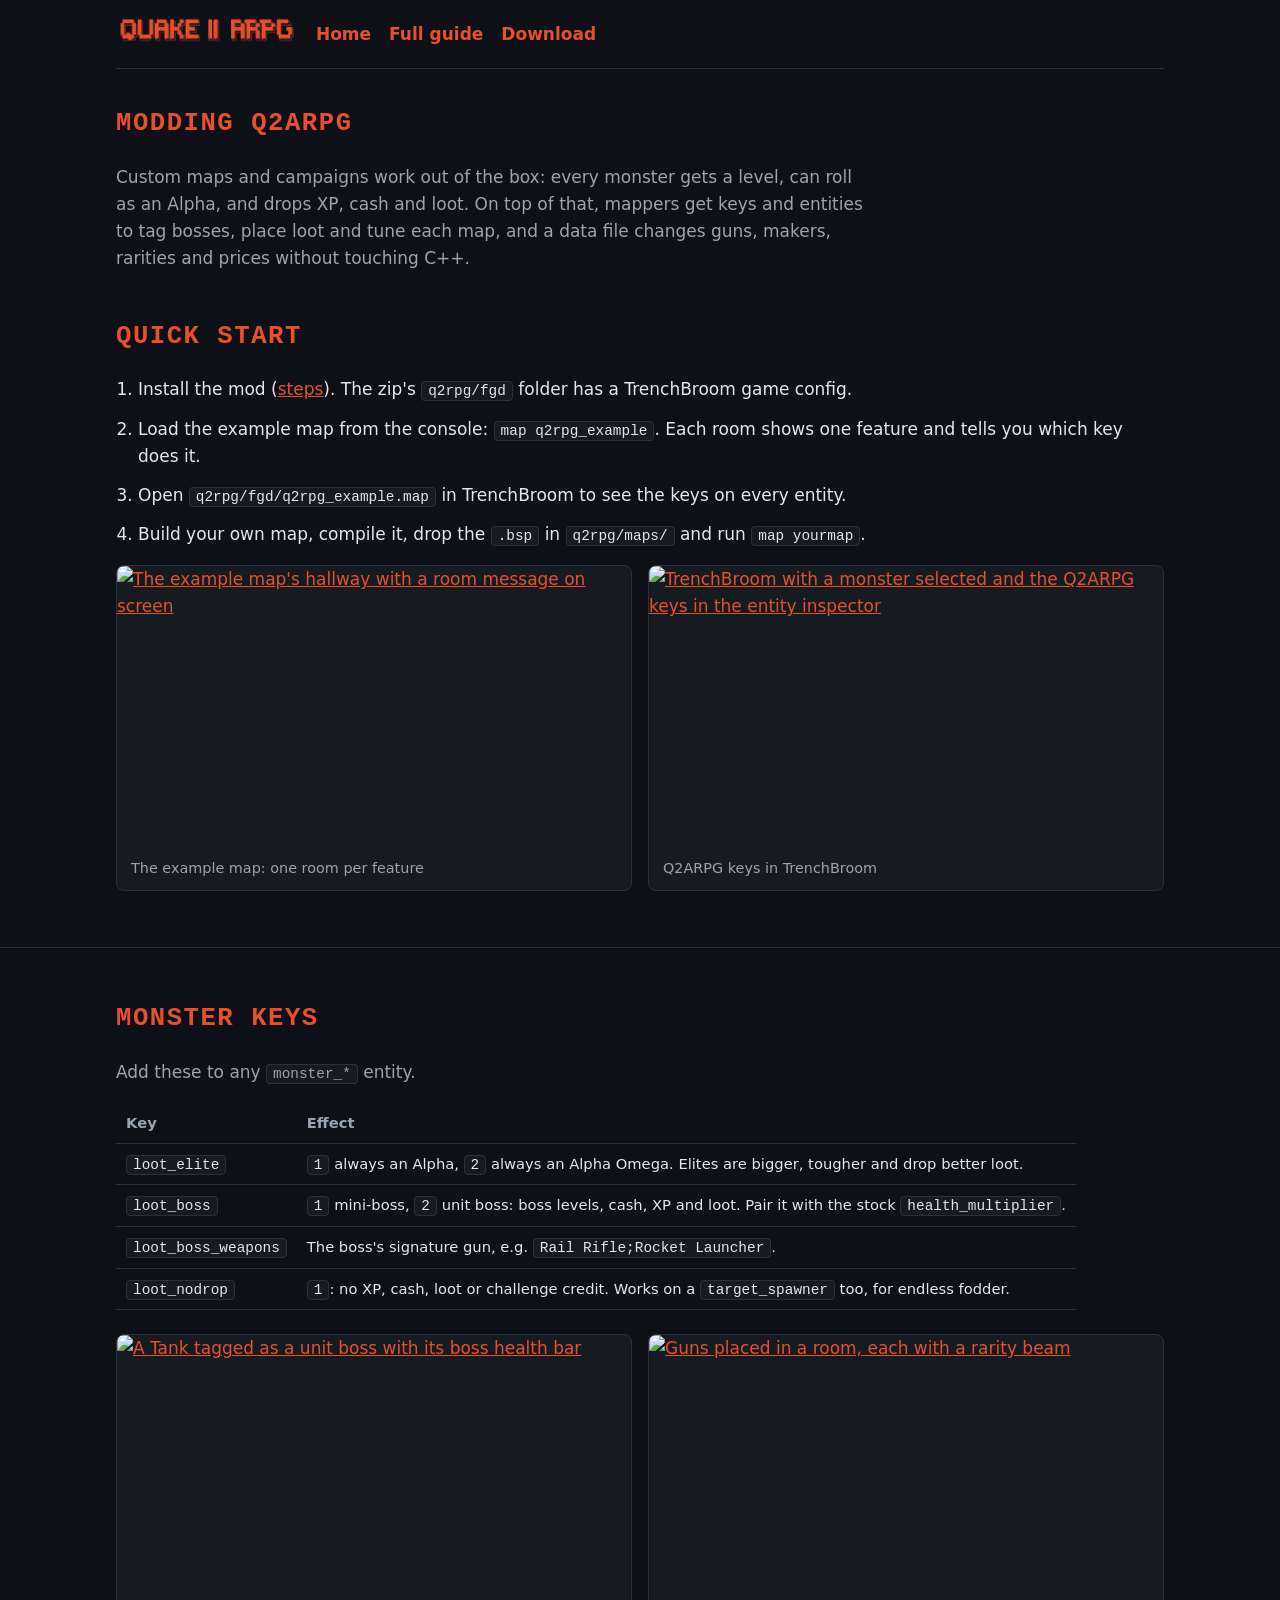
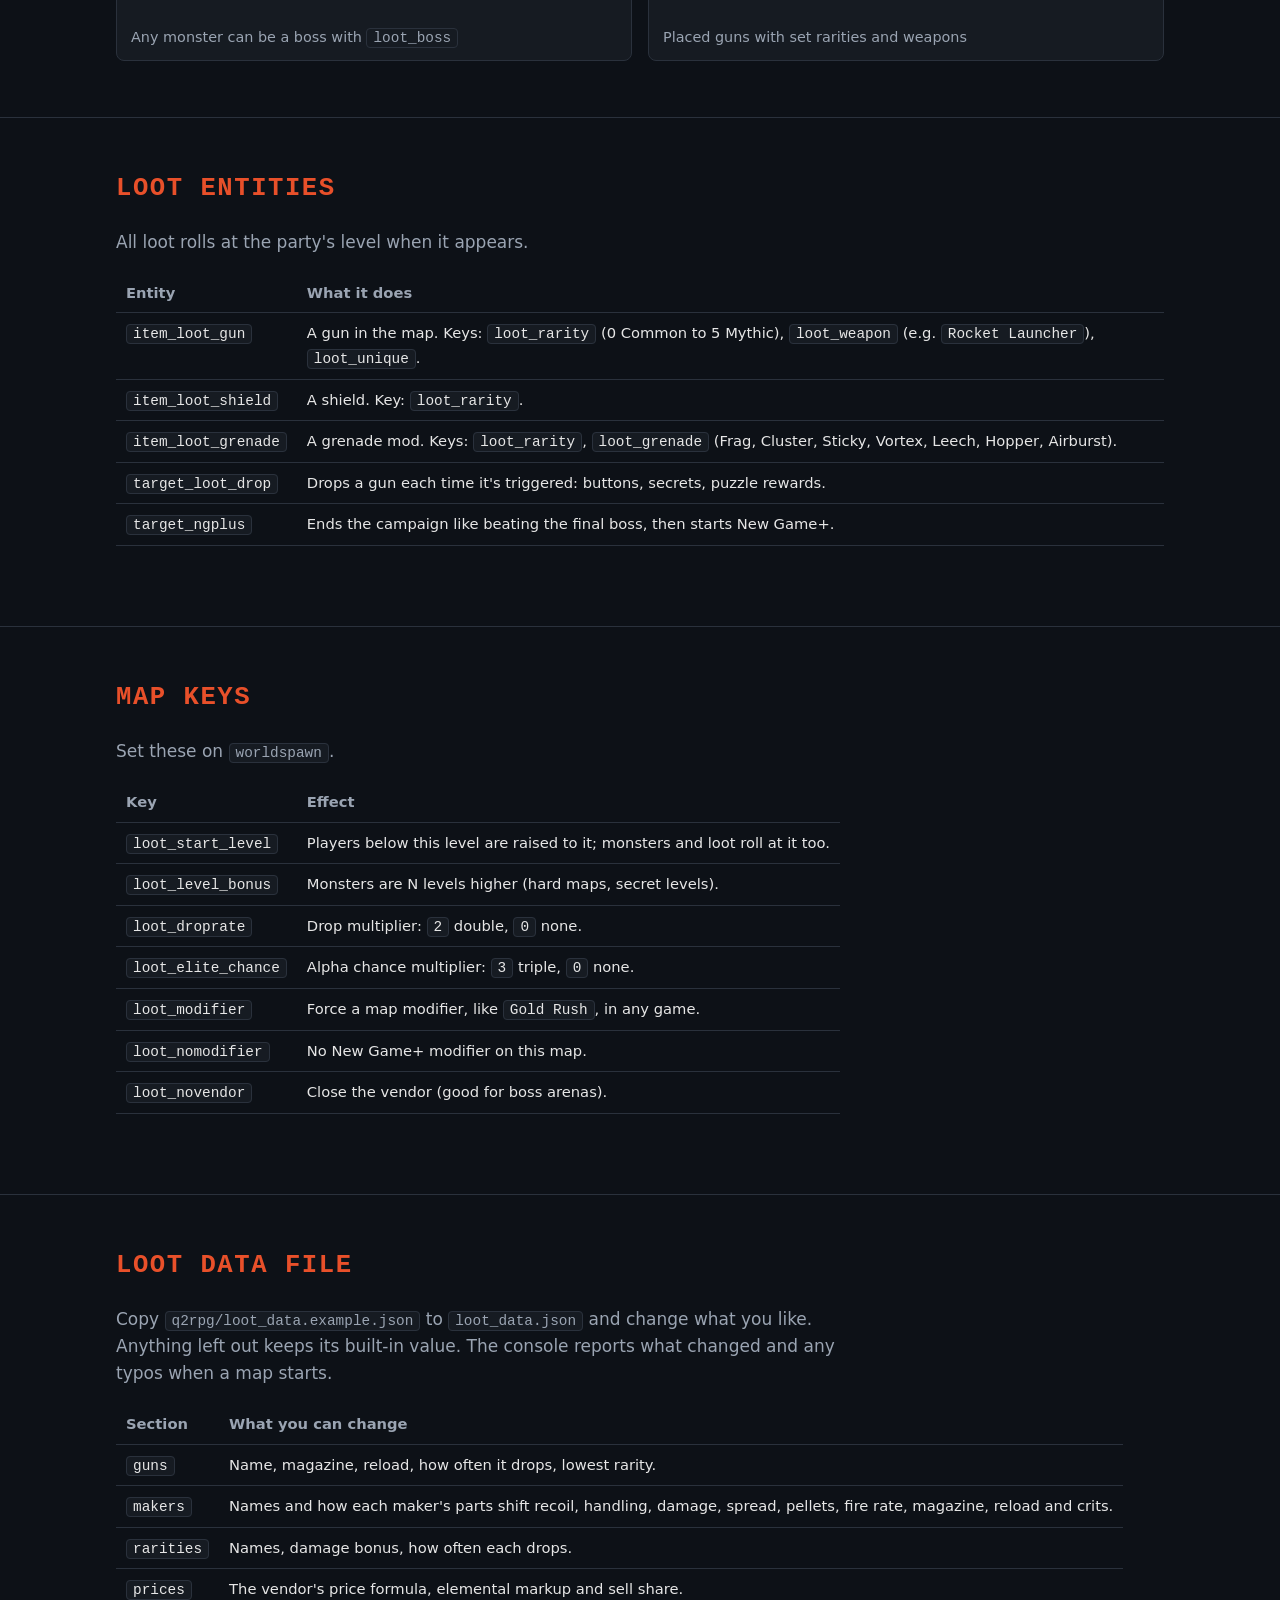
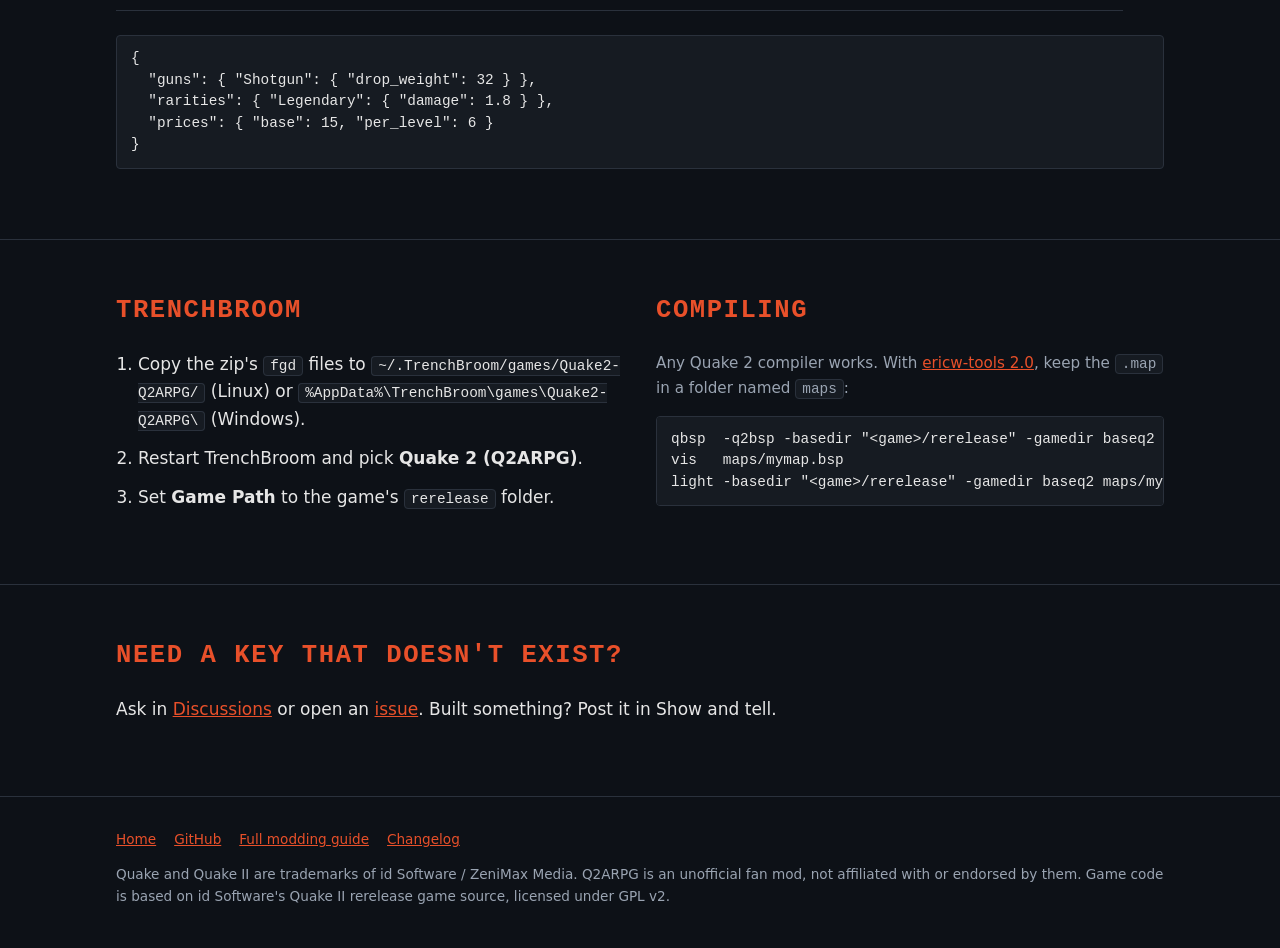
==== modding.html @ 1df034f1 "Add modding page; move styles to assets/style.css" ====
<!doctype html>
<html lang="en">
<head>
<meta charset="utf-8">
<meta name="viewport" content="width=device-width, initial-scale=1">
<title>Modding Q2ARPG</title>
<meta name="description" content="Build maps and campaigns for Q2ARPG: mapper keys, loot entities, a data file for guns and prices, a TrenchBroom config and an example map.">
<meta property="og:title" content="Modding Q2ARPG">
<meta property="og:description" content="Mapper keys, loot entities, a loot data file, a TrenchBroom config and an example map.">
<meta property="og:image" content="https://rizilla-og.github.io/q2arpg/assets/mod-example-hall.jpg">
<meta property="og:type" content="website">
<link rel="stylesheet" href="assets/style.css">
</head>
<body>

<div class="wrap">
  <nav class="topnav">
    <a href="index.html"><img src="assets/logo.png" alt="Q2ARPG home" width="1605" height="247"></a>
    <a href="index.html">Home</a>
    <a href="https://github.com/Rizilla-OG/q2arpg/blob/main/MODDING.md">Full guide</a>
    <a href="https://github.com/Rizilla-OG/q2arpg/releases/latest">Download</a>
  </nav>
</div>

<header class="wrap" style="padding:40px 16px 8px">
  <h2>Modding Q2ARPG</h2>
  <p class="lead">Custom maps and campaigns work out of the box: every monster gets a level, can roll as an Alpha, and drops XP, cash and loot. On top of that, mappers get keys and entities to tag bosses, place loot and tune each map, and a data file changes guns, makers, rarities and prices without touching C++.</p>
</header>

<section style="border-top:0;padding-top:24px">
  <div class="wrap">
    <h2>Quick start</h2>
    <ol class="steps">
      <li>Install the mod (<a href="index.html#install">steps</a>). The zip's <code>q2rpg/fgd</code> folder has a TrenchBroom game config.</li>
      <li>Load the example map from the console: <code>map q2rpg_example</code>. Each room shows one feature and tells you which key does it.</li>
      <li>Open <code>q2rpg/fgd/q2rpg_example.map</code> in TrenchBroom to see the keys on every entity.</li>
      <li>Build your own map, compile it, drop the <code>.bsp</code> in <code>q2rpg/maps/</code> and run <code>map yourmap</code>.</li>
    </ol>
    <div class="gallery">
      <figure><a href="assets/mod-example-hall.jpg"><img src="assets/mod-example-hall.jpg" alt="The example map's hallway with a room message on screen" loading="lazy" width="1280" height="700"></a><figcaption>The example map: one room per feature</figcaption></figure>
      <figure><a href="assets/mod-trenchbroom.jpg"><img src="assets/mod-trenchbroom.jpg" alt="TrenchBroom with a monster selected and the Q2ARPG keys in the entity inspector" loading="lazy" width="1280" height="700"></a><figcaption>Q2ARPG keys in TrenchBroom</figcaption></figure>
    </div>
  </div>
</section>

<section>
  <div class="wrap">
    <h2>Monster keys</h2>
    <p class="lead">Add these to any <code>monster_*</code> entity.</p>
    <table>
      <tr><th>Key</th><th>Effect</th></tr>
      <tr><td><code>loot_elite</code></td><td><code>1</code> always an Alpha, <code>2</code> always an Alpha Omega. Elites are bigger, tougher and drop better loot.</td></tr>
      <tr><td><code>loot_boss</code></td><td><code>1</code> mini-boss, <code>2</code> unit boss: boss levels, cash, XP and loot. Pair it with the stock <code>health_multiplier</code>.</td></tr>
      <tr><td><code>loot_boss_weapons</code></td><td>The boss's signature gun, e.g. <code>Rail Rifle;Rocket Launcher</code>.</td></tr>
      <tr><td><code>loot_nodrop</code></td><td><code>1</code>: no XP, cash, loot or challenge credit. Works on a <code>target_spawner</code> too, for endless fodder.</td></tr>
    </table>
    <div class="gallery">
      <figure><a href="assets/mod-boss.jpg"><img src="assets/mod-boss.jpg" alt="A Tank tagged as a unit boss with its boss health bar" loading="lazy" width="1280" height="700"></a><figcaption>Any monster can be a boss with <code>loot_boss</code></figcaption></figure>
      <figure><a href="assets/mod-placed-loot.jpg"><img src="assets/mod-placed-loot.jpg" alt="Guns placed in a room, each with a rarity beam" loading="lazy" width="1280" height="700"></a><figcaption>Placed guns with set rarities and weapons</figcaption></figure>
    </div>
  </div>
</section>

<section>
  <div class="wrap">
    <h2>Loot entities</h2>
    <p class="lead">All loot rolls at the party's level when it appears.</p>
    <table>
      <tr><th>Entity</th><th>What it does</th></tr>
      <tr><td><code>item_loot_gun</code></td><td>A gun in the map. Keys: <code>loot_rarity</code> (0 Common to 5 Mythic), <code>loot_weapon</code> (e.g. <code>Rocket Launcher</code>), <code>loot_unique</code>.</td></tr>
      <tr><td><code>item_loot_shield</code></td><td>A shield. Key: <code>loot_rarity</code>.</td></tr>
      <tr><td><code>item_loot_grenade</code></td><td>A grenade mod. Keys: <code>loot_rarity</code>, <code>loot_grenade</code> (Frag, Cluster, Sticky, Vortex, Leech, Hopper, Airburst).</td></tr>
      <tr><td><code>target_loot_drop</code></td><td>Drops a gun each time it's triggered: buttons, secrets, puzzle rewards.</td></tr>
      <tr><td><code>target_ngplus</code></td><td>Ends the campaign like beating the final boss, then starts New Game+.</td></tr>
    </table>
  </div>
</section>

<section>
  <div class="wrap">
    <h2>Map keys</h2>
    <p class="lead">Set these on <code>worldspawn</code>.</p>
    <table>
      <tr><th>Key</th><th>Effect</th></tr>
      <tr><td><code>loot_start_level</code></td><td>Players below this level are raised to it; monsters and loot roll at it too.</td></tr>
      <tr><td><code>loot_level_bonus</code></td><td>Monsters are N levels higher (hard maps, secret levels).</td></tr>
      <tr><td><code>loot_droprate</code></td><td>Drop multiplier: <code>2</code> double, <code>0</code> none.</td></tr>
      <tr><td><code>loot_elite_chance</code></td><td>Alpha chance multiplier: <code>3</code> triple, <code>0</code> none.</td></tr>
      <tr><td><code>loot_modifier</code></td><td>Force a map modifier, like <code>Gold Rush</code>, in any game.</td></tr>
      <tr><td><code>loot_nomodifier</code></td><td>No New Game+ modifier on this map.</td></tr>
      <tr><td><code>loot_novendor</code></td><td>Close the vendor (good for boss arenas).</td></tr>
    </table>
  </div>
</section>

<section>
  <div class="wrap">
    <h2>Loot data file</h2>
    <p class="lead">Copy <code>q2rpg/loot_data.example.json</code> to <code>loot_data.json</code> and change what you like. Anything left out keeps its built-in value. The console reports what changed and any typos when a map starts.</p>
    <table>
      <tr><th>Section</th><th>What you can change</th></tr>
      <tr><td><code>guns</code></td><td>Name, magazine, reload, how often it drops, lowest rarity.</td></tr>
      <tr><td><code>makers</code></td><td>Names and how each maker's parts shift recoil, handling, damage, spread, pellets, fire rate, magazine, reload and crits.</td></tr>
      <tr><td><code>rarities</code></td><td>Names, damage bonus, how often each drops.</td></tr>
      <tr><td><code>prices</code></td><td>The vendor's price formula, elemental markup and sell share.</td></tr>
    </table>
<pre><code>{
  "guns": { "Shotgun": { "drop_weight": 32 } },
  "rarities": { "Legendary": { "damage": 1.8 } },
  "prices": { "base": 15, "per_level": 6 }
}</code></pre>
  </div>
</section>

<section>
  <div class="wrap two-col">
    <div>
      <h2>TrenchBroom</h2>
      <ol class="steps">
        <li>Copy the zip's <code>fgd</code> files to <code>~/.TrenchBroom/games/Quake2-Q2ARPG/</code> (Linux) or <code>%AppData%\TrenchBroom\games\Quake2-Q2ARPG\</code> (Windows).</li>
        <li>Restart TrenchBroom and pick <strong>Quake 2 (Q2ARPG)</strong>.</li>
        <li>Set <strong>Game Path</strong> to the game's <code>rerelease</code> folder.</li>
      </ol>
    </div>
    <div>
      <h2>Compiling</h2>
      <p class="note">Any Quake 2 compiler works. With <a href="https://github.com/ericwa/ericw-tools/releases">ericw-tools 2.0</a>, keep the <code>.map</code> in a folder named <code>maps</code>:</p>
<pre><code>qbsp  -q2bsp -basedir "&lt;game&gt;/rerelease" -gamedir baseq2 maps/mymap.map
vis   maps/mymap.bsp
light -basedir "&lt;game&gt;/rerelease" -gamedir baseq2 maps/mymap.bsp</code></pre>
    </div>
  </div>
</section>

<section>
  <div class="wrap">
    <h2>Need a key that doesn't exist?</h2>
    <p>Ask in <a href="https://github.com/Rizilla-OG/q2arpg/discussions">Discussions</a> or open an <a href="https://github.com/Rizilla-OG/q2arpg/issues">issue</a>. Built something? Post it in Show and tell.</p>
  </div>
</section>

<footer>
  <div class="wrap">
    <nav>
      <a href="index.html">Home</a>
      <a href="https://github.com/Rizilla-OG/q2arpg">GitHub</a>
      <a href="https://github.com/Rizilla-OG/q2arpg/blob/main/MODDING.md">Full modding guide</a>
      <a href="https://github.com/Rizilla-OG/q2arpg/blob/main/CHANGELOG.md">Changelog</a>
    </nav>
    <p>Quake and Quake II are trademarks of id Software / ZeniMax Media. Q2ARPG is an unofficial fan mod, not affiliated with or endorsed by them. Game code is based on id Software's Quake II rerelease game source, licensed under GPL v2.</p>
  </div>
</footer>

</body>
</html>
---- assets/style.css ----
:root {
    --bg: #0d1117;
    --panel: #161b22;
    --line: #2a313c;
    --text: #e6e6e6;
    --muted: #9aa4b2;
    --accent: #e8502a;
    --accent-hover: #ff6a3d;
    --loot: #52d64f;
    --rare: #4a7dff;
    --epic: #a35cff;
    --legendary: #f2b705;
    --mythic: #ff3d6e;
  }
  * { box-sizing: border-box; }
  html { scroll-behavior: smooth; }
  body {
    margin: 0;
    background: var(--bg);
    color: var(--text);
    font: 17px/1.6 system-ui, -apple-system, "Segoe UI", Roboto, sans-serif;
  }
  a { color: var(--accent); }
  a:hover { color: var(--accent-hover); }
  .wrap { max-width: 1080px; margin: 0 auto; padding: 0 16px; }
  section { padding: 56px 0; border-top: 1px solid var(--line); }
  h2 {
    font: 700 1.6rem/1.2 ui-monospace, "Cascadia Mono", "Noto Sans Mono", monospace;
    text-transform: uppercase;
    letter-spacing: .06em;
    color: var(--accent);
    margin: 0 0 24px;
  }

  /* hero */
  .hero { text-align: center; padding: 48px 0 56px; }
  .hero img.logo { width: 100%; max-width: 820px; height: auto; }
  .tagline {
    font: 700 clamp(1.3rem, 4vw, 2rem)/1.2 ui-monospace, "Noto Sans Mono", monospace;
    margin: 16px 0 8px;
  }
  .sub { color: var(--muted); max-width: 640px; margin: 0 auto 28px; }
  .buttons { display: flex; gap: 12px; justify-content: center; flex-wrap: wrap; }
  .btn {
    display: inline-block;
    padding: 14px 26px;
    border-radius: 6px;
    font-weight: 700;
    text-decoration: none;
    border: 2px solid var(--accent);
  }
  .btn.primary { background: var(--accent); color: #fff; }
  .btn.primary:hover { background: var(--accent-hover); border-color: var(--accent-hover); color: #fff; }
  .btn.ghost { color: var(--accent); }
  .btn.ghost:hover { background: rgba(232, 80, 42, .12); }
  .badge {
    display: inline-block;
    margin-bottom: 18px;
    padding: 4px 12px;
    border: 1px solid var(--loot);
    border-radius: 999px;
    color: var(--loot);
    font: 600 .8rem/1.4 ui-monospace, monospace;
    letter-spacing: .05em;
  }

  /* video */
  .video { position: relative; aspect-ratio: 16 / 9; border-radius: 8px; overflow: hidden; border: 1px solid var(--line); background: #000; }
  .video iframe { position: absolute; inset: 0; width: 100%; height: 100%; border: 0; }

  /* features */
  .features { display: grid; grid-template-columns: repeat(auto-fit, minmax(240px, 1fr)); gap: 16px; }
  .feature { background: var(--panel); border: 1px solid var(--line); border-radius: 8px; padding: 20px; }
  .feature h3 { margin: 0 0 8px; font-size: 1.05rem; }
  .feature p { margin: 0; color: var(--muted); font-size: .95rem; }
  .rarities { display: flex; flex-wrap: wrap; gap: 6px; margin-top: 10px; }
  .rarities span { font: 600 .75rem/1 ui-monospace, monospace; padding: 5px 8px; border-radius: 4px; color: #0d1117; }

  /* gallery */
  .gallery { display: grid; grid-template-columns: repeat(auto-fit, minmax(300px, 1fr)); gap: 16px; }
  .gallery figure { margin: 0; background: var(--panel); border: 1px solid var(--line); border-radius: 8px; overflow: hidden; }
  .gallery a { display: block; }
  .gallery img { display: block; width: 100%; height: auto; aspect-ratio: 1280 / 700; object-fit: cover; }
  .gallery figcaption { padding: 10px 14px; color: var(--muted); font-size: .9rem; }

  /* install */
  ol.steps { padding-left: 22px; }
  ol.steps li { margin-bottom: 12px; }
  code, pre {
    font: .9rem/1.5 ui-monospace, "Cascadia Mono", "Noto Sans Mono", monospace;
    background: var(--panel);
    border: 1px solid var(--line);
    border-radius: 4px;
  }
  code { padding: 1px 6px; overflow-wrap: anywhere; }
  pre { padding: 12px 14px; overflow-x: auto; }
  pre code { border: 0; padding: 0; background: none; }
  .note { color: var(--muted); font-size: .95rem; }

  /* keys */
  .keys { display: grid; grid-template-columns: repeat(auto-fit, minmax(200px, 1fr)); gap: 8px 24px; padding: 0; list-style: none; }
  .keys li { display: flex; gap: 10px; align-items: baseline; }
  kbd {
    min-width: 2.2em;
    text-align: center;
    font: 700 .85rem/1 ui-monospace, monospace;
    padding: 5px 7px;
    border: 1px solid var(--line);
    border-bottom-width: 3px;
    border-radius: 4px;
    background: var(--panel);
  }

  .two-col { display: grid; grid-template-columns: repeat(auto-fit, minmax(300px, 1fr)); gap: 32px; }
  .dedication { font-style: italic; color: var(--muted); max-width: 760px; }

  footer { border-top: 1px solid var(--line); padding: 32px 0 48px; color: var(--muted); font-size: .85rem; }
  footer nav { display: flex; gap: 18px; flex-wrap: wrap; margin-bottom: 12px; }

  /* modding page */
  .topnav { display: flex; gap: 18px; flex-wrap: wrap; align-items: center; padding: 16px 0; border-bottom: 1px solid var(--line); }
  .topnav img { height: 28px; width: auto; }
  .topnav a { text-decoration: none; font-weight: 600; }
  .lead { color: var(--muted); max-width: 760px; }
  table { width: 100%; border-collapse: collapse; font-size: .92rem; margin: 12px 0 24px; display: block; overflow-x: auto; }
  th, td { text-align: left; vertical-align: top; padding: 8px 10px; border-bottom: 1px solid var(--line); }
  th { color: var(--muted); font-weight: 600; white-space: nowrap; }
  td:first-child code { white-space: nowrap; }
  h3 { margin: 28px 0 8px; font-size: 1.1rem; }
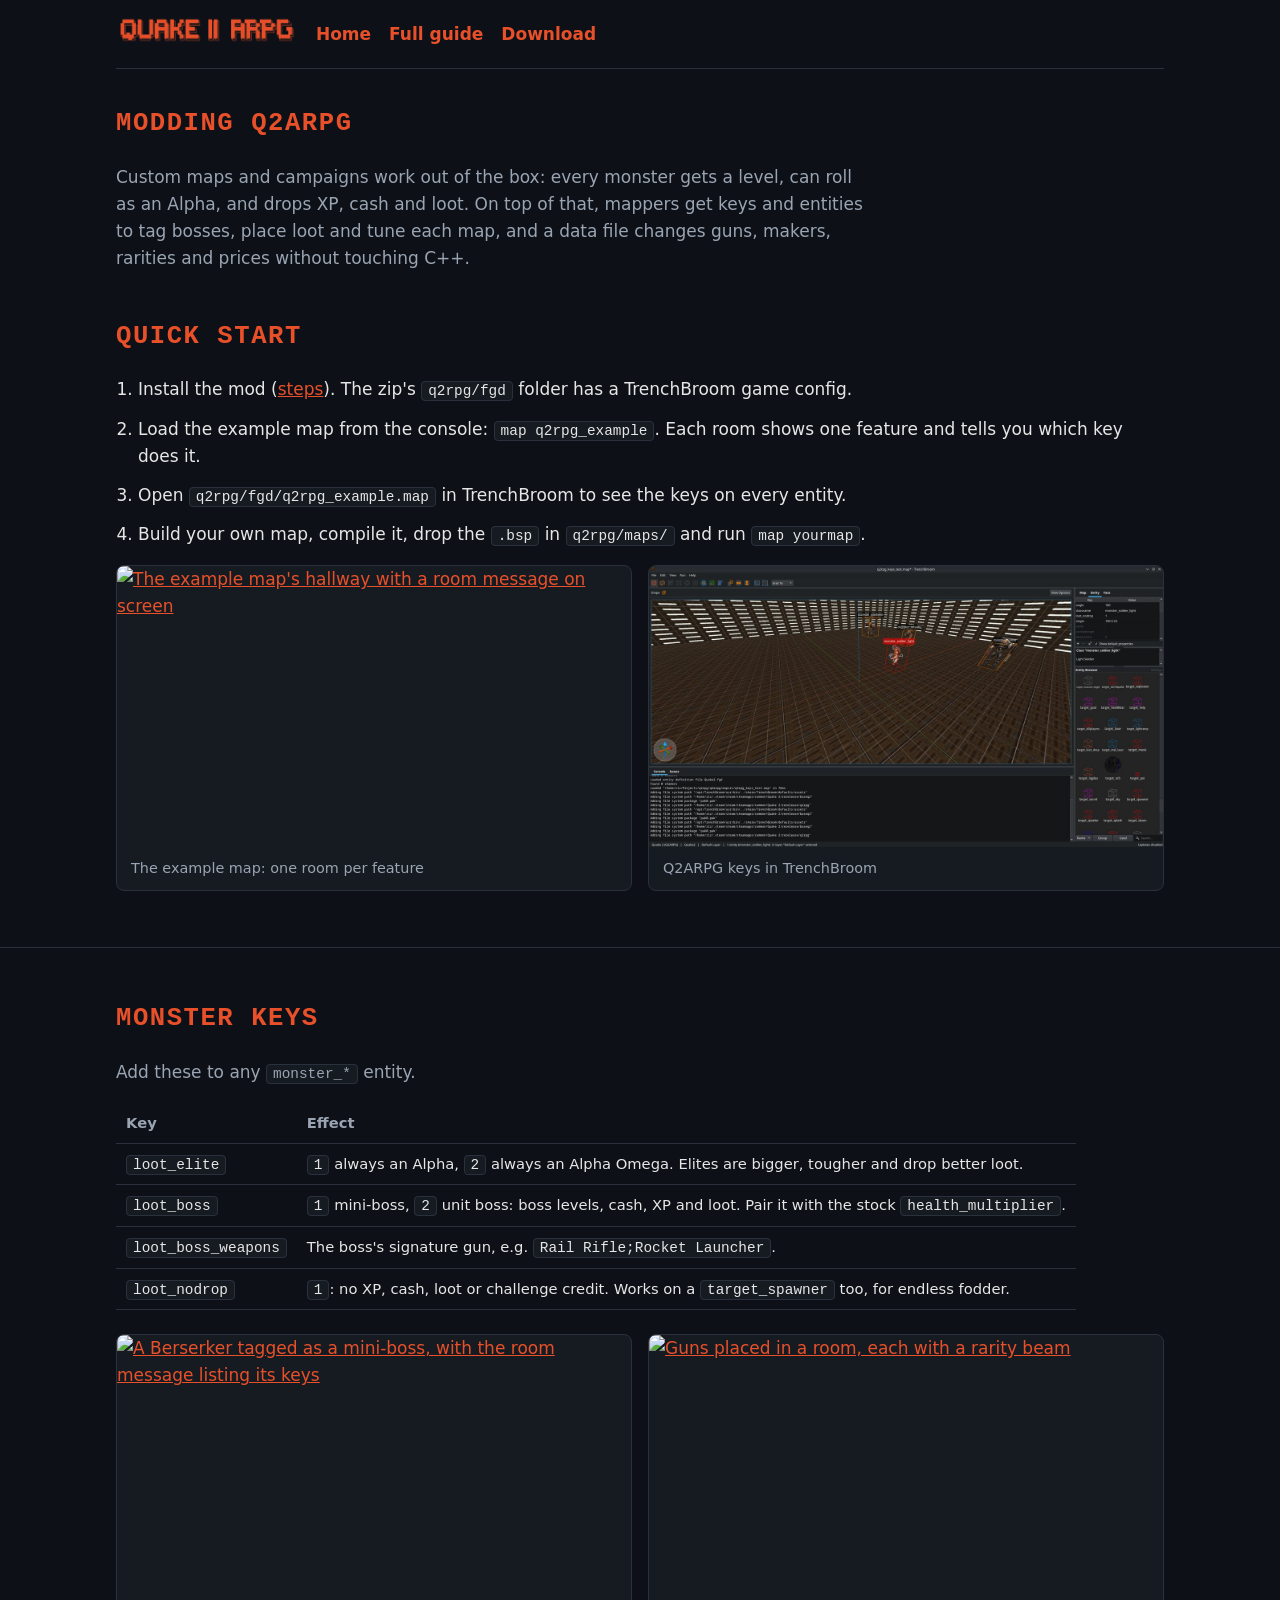
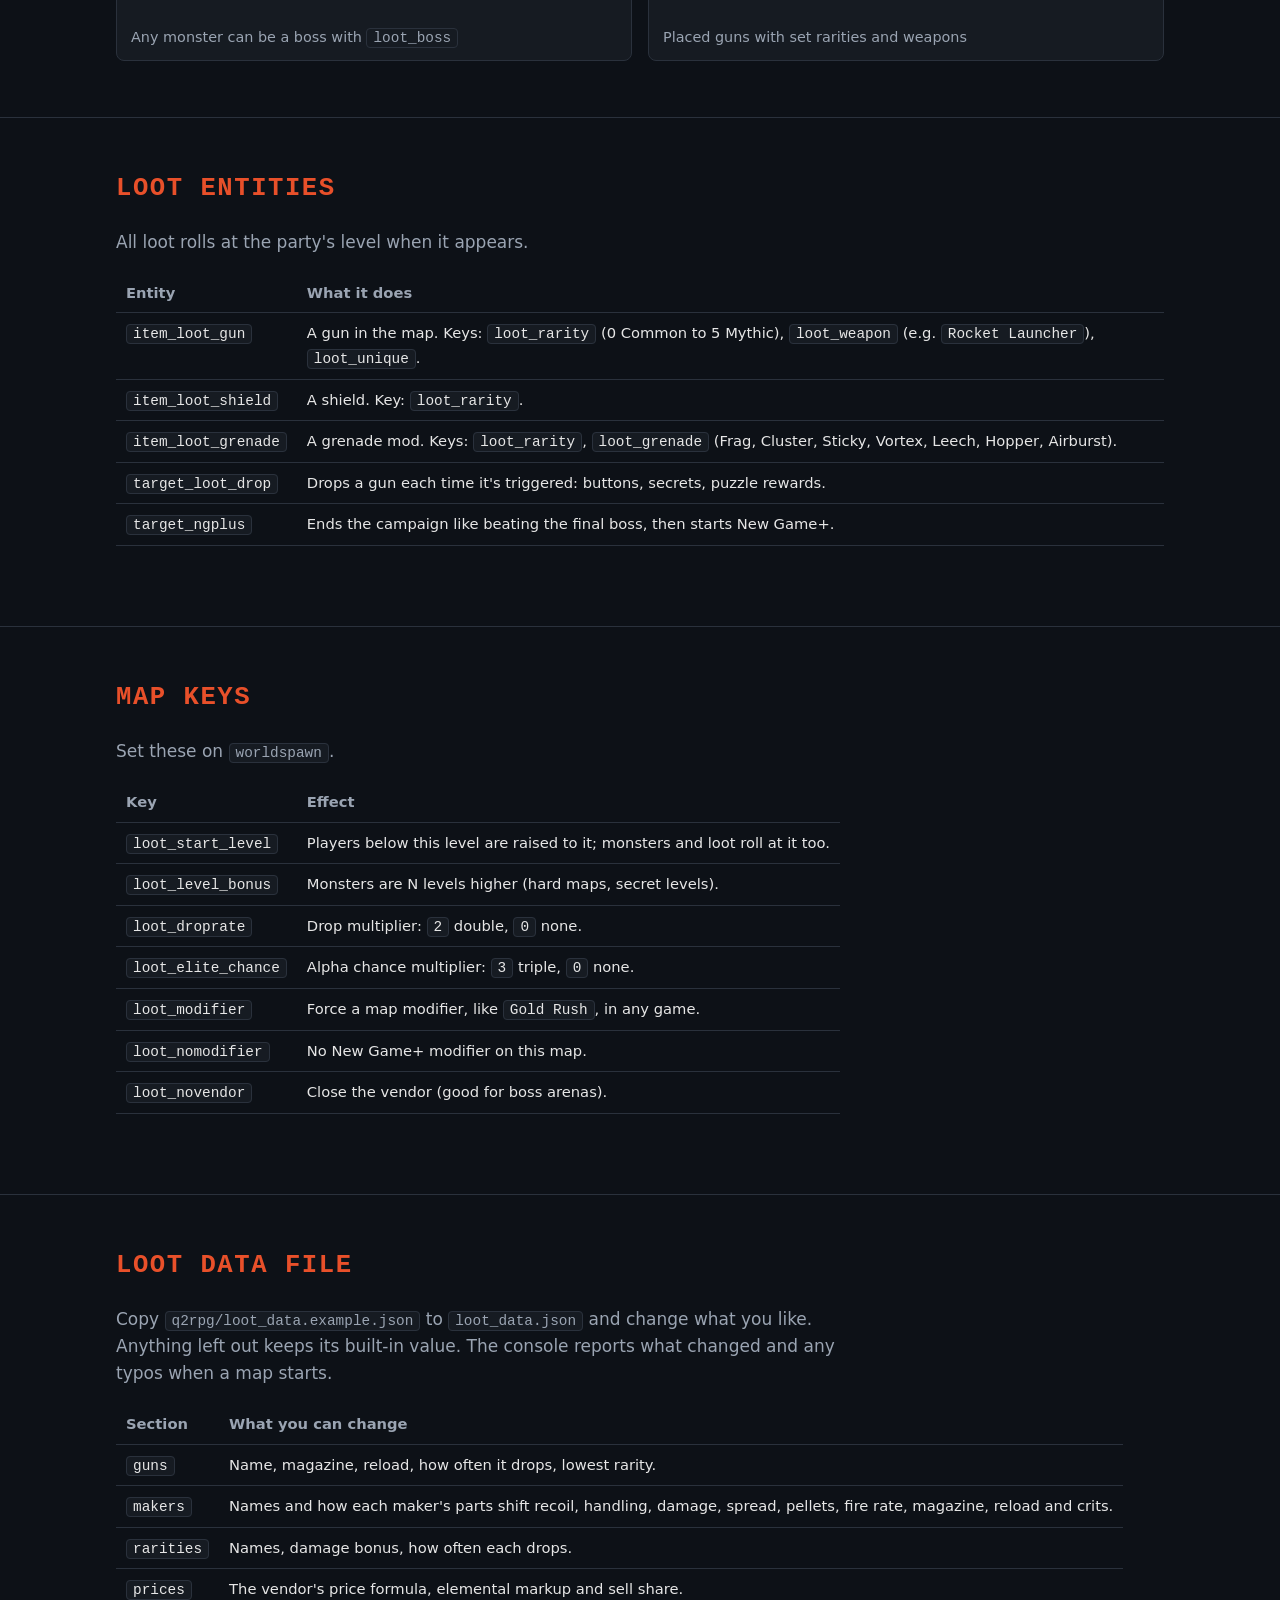
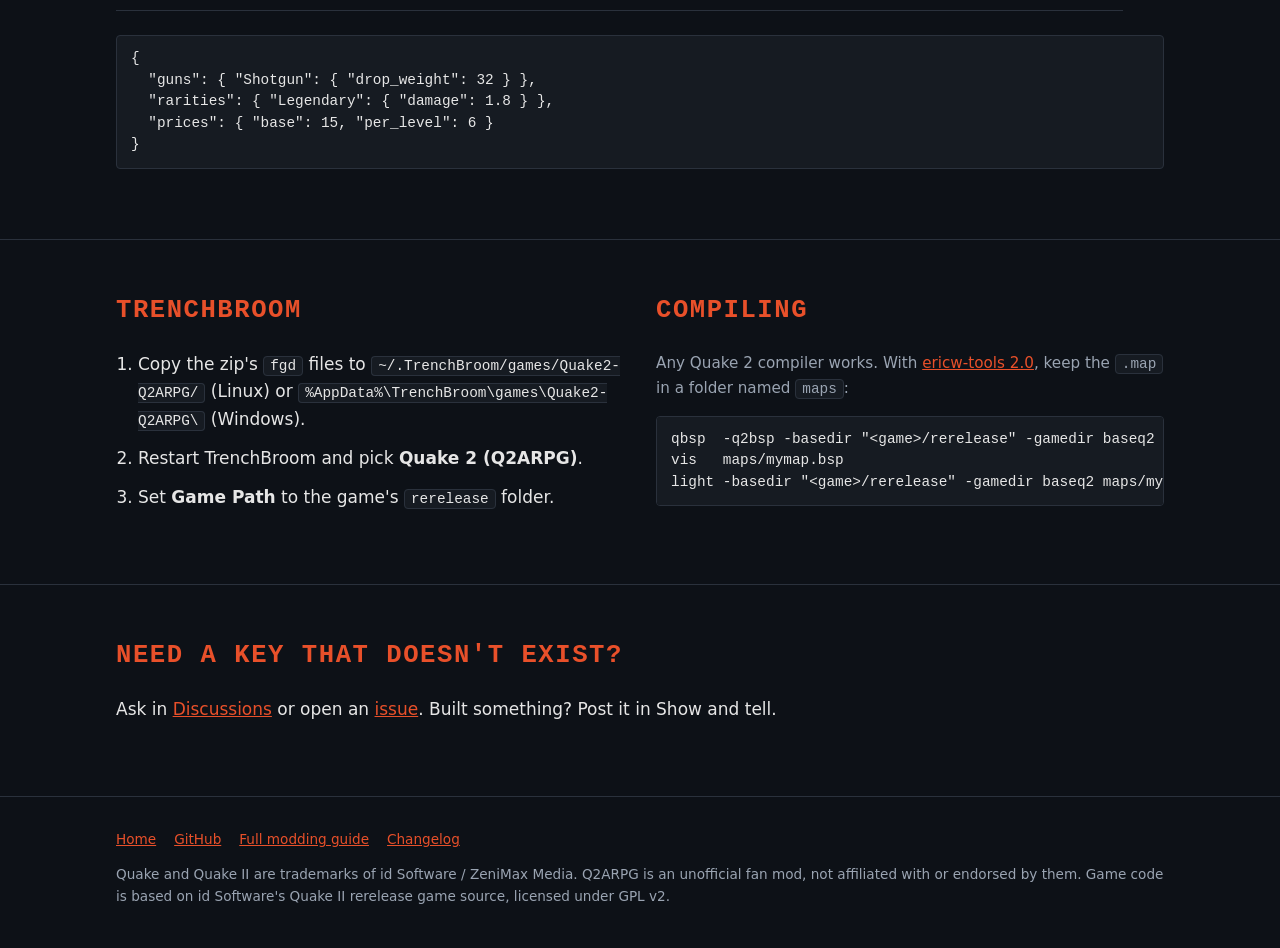
==== commit f74c32ab: "Add TrenchBroom screenshot; boss caption matches the mini-boss shot" ====
--- a/modding.html
+++ b/modding.html
@@ -38,7 +38,7 @@
     </ol>
     <div class="gallery">
       <figure><a href="assets/mod-example-hall.jpg"><img src="assets/mod-example-hall.jpg" alt="The example map's hallway with a room message on screen" loading="lazy" width="1280" height="700"></a><figcaption>The example map: one room per feature</figcaption></figure>
-      <figure><a href="assets/mod-trenchbroom.jpg"><img src="assets/mod-trenchbroom.jpg" alt="TrenchBroom with a monster selected and the Q2ARPG keys in the entity inspector" loading="lazy" width="1280" height="700"></a><figcaption>Q2ARPG keys in TrenchBroom</figcaption></figure>
+      <figure><a href="assets/mod-trenchbroom.jpg"><img src="assets/mod-trenchbroom.jpg" alt="TrenchBroom with a monster selected, showing loot_nodrop in the entity inspector and target_loot_drop and target_ngplus in the entity browser" loading="lazy" width="1280" height="700"></a><figcaption>Q2ARPG keys in TrenchBroom</figcaption></figure>
     </div>
   </div>
 </section>
@@ -55,7 +55,7 @@
       <tr><td><code>loot_nodrop</code></td><td><code>1</code>: no XP, cash, loot or challenge credit. Works on a <code>target_spawner</code> too, for endless fodder.</td></tr>
     </table>
     <div class="gallery">
-      <figure><a href="assets/mod-boss.jpg"><img src="assets/mod-boss.jpg" alt="A Tank tagged as a unit boss with its boss health bar" loading="lazy" width="1280" height="700"></a><figcaption>Any monster can be a boss with <code>loot_boss</code></figcaption></figure>
+      <figure><a href="assets/mod-boss.jpg"><img src="assets/mod-boss.jpg" alt="A Berserker tagged as a mini-boss, with the room message listing its keys" loading="lazy" width="1280" height="700"></a><figcaption>Any monster can be a boss with <code>loot_boss</code></figcaption></figure>
       <figure><a href="assets/mod-placed-loot.jpg"><img src="assets/mod-placed-loot.jpg" alt="Guns placed in a room, each with a rarity beam" loading="lazy" width="1280" height="700"></a><figcaption>Placed guns with set rarities and weapons</figcaption></figure>
     </div>
   </div>
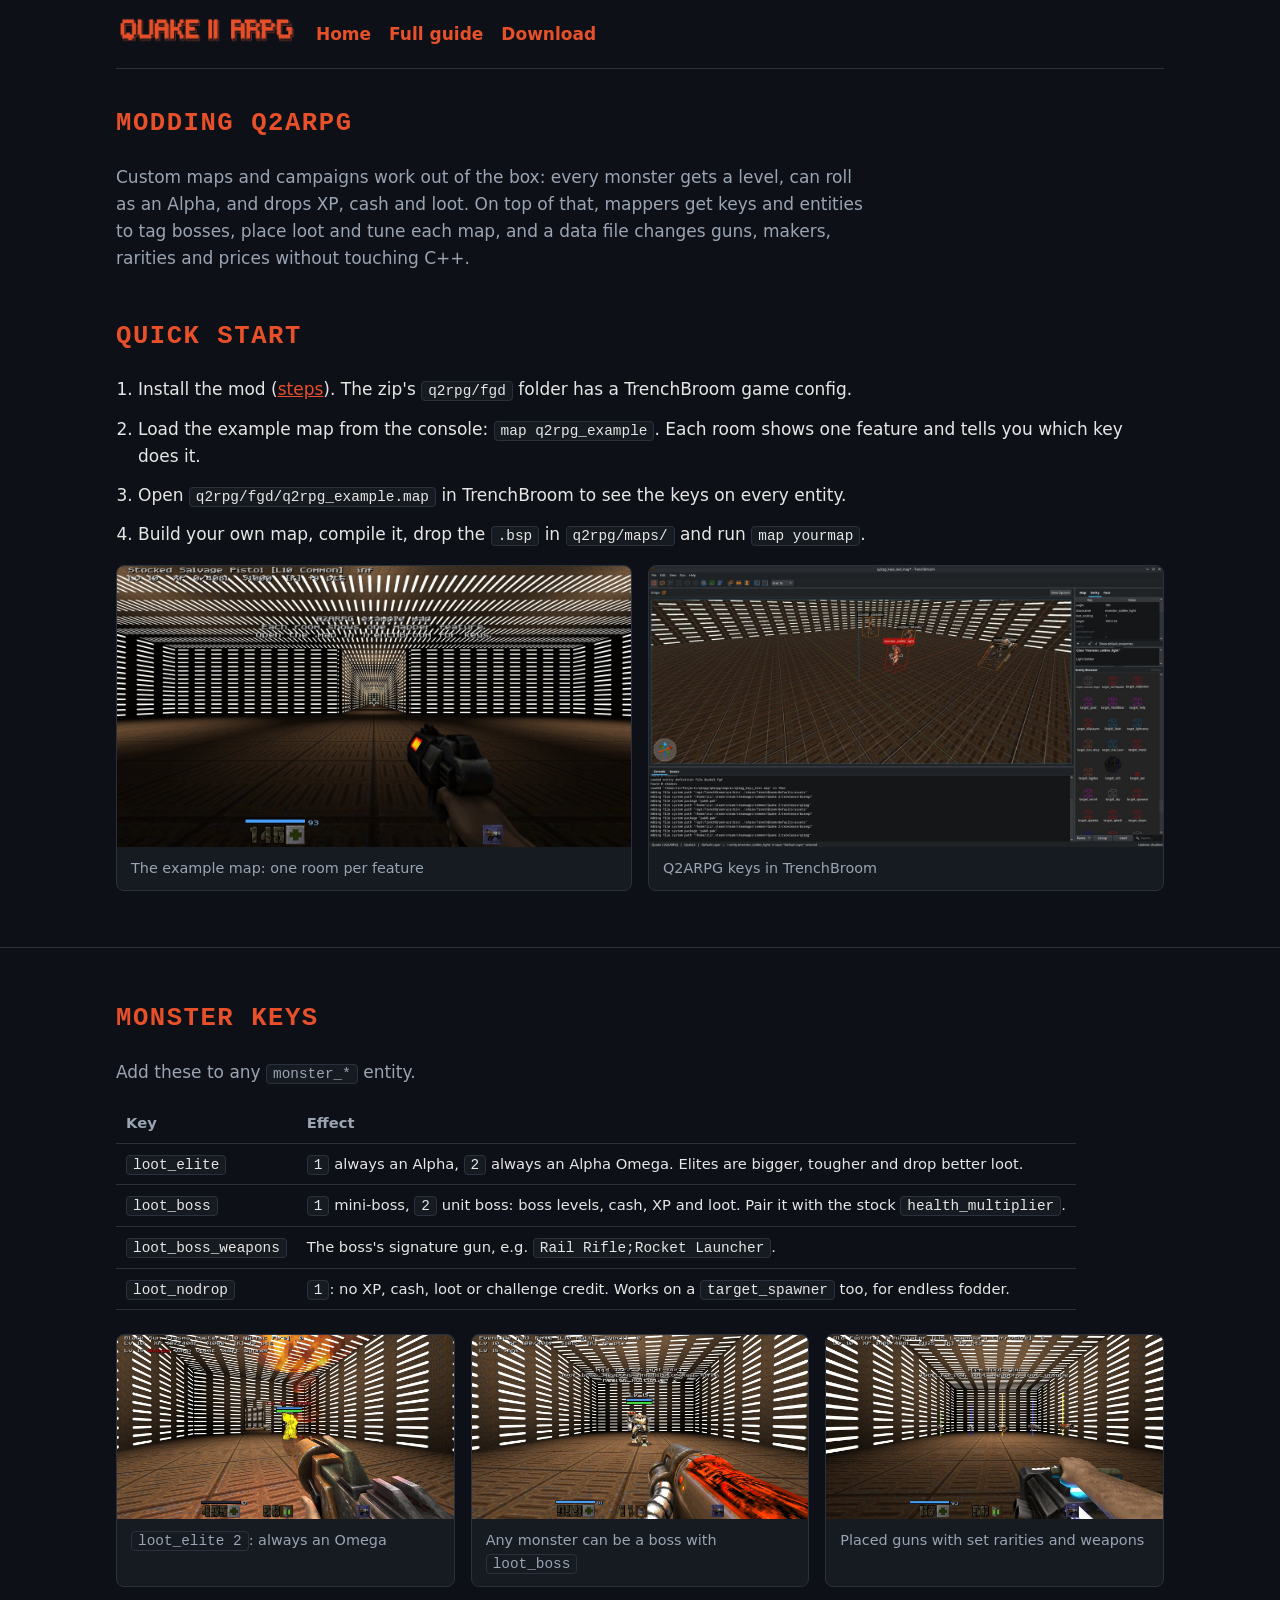
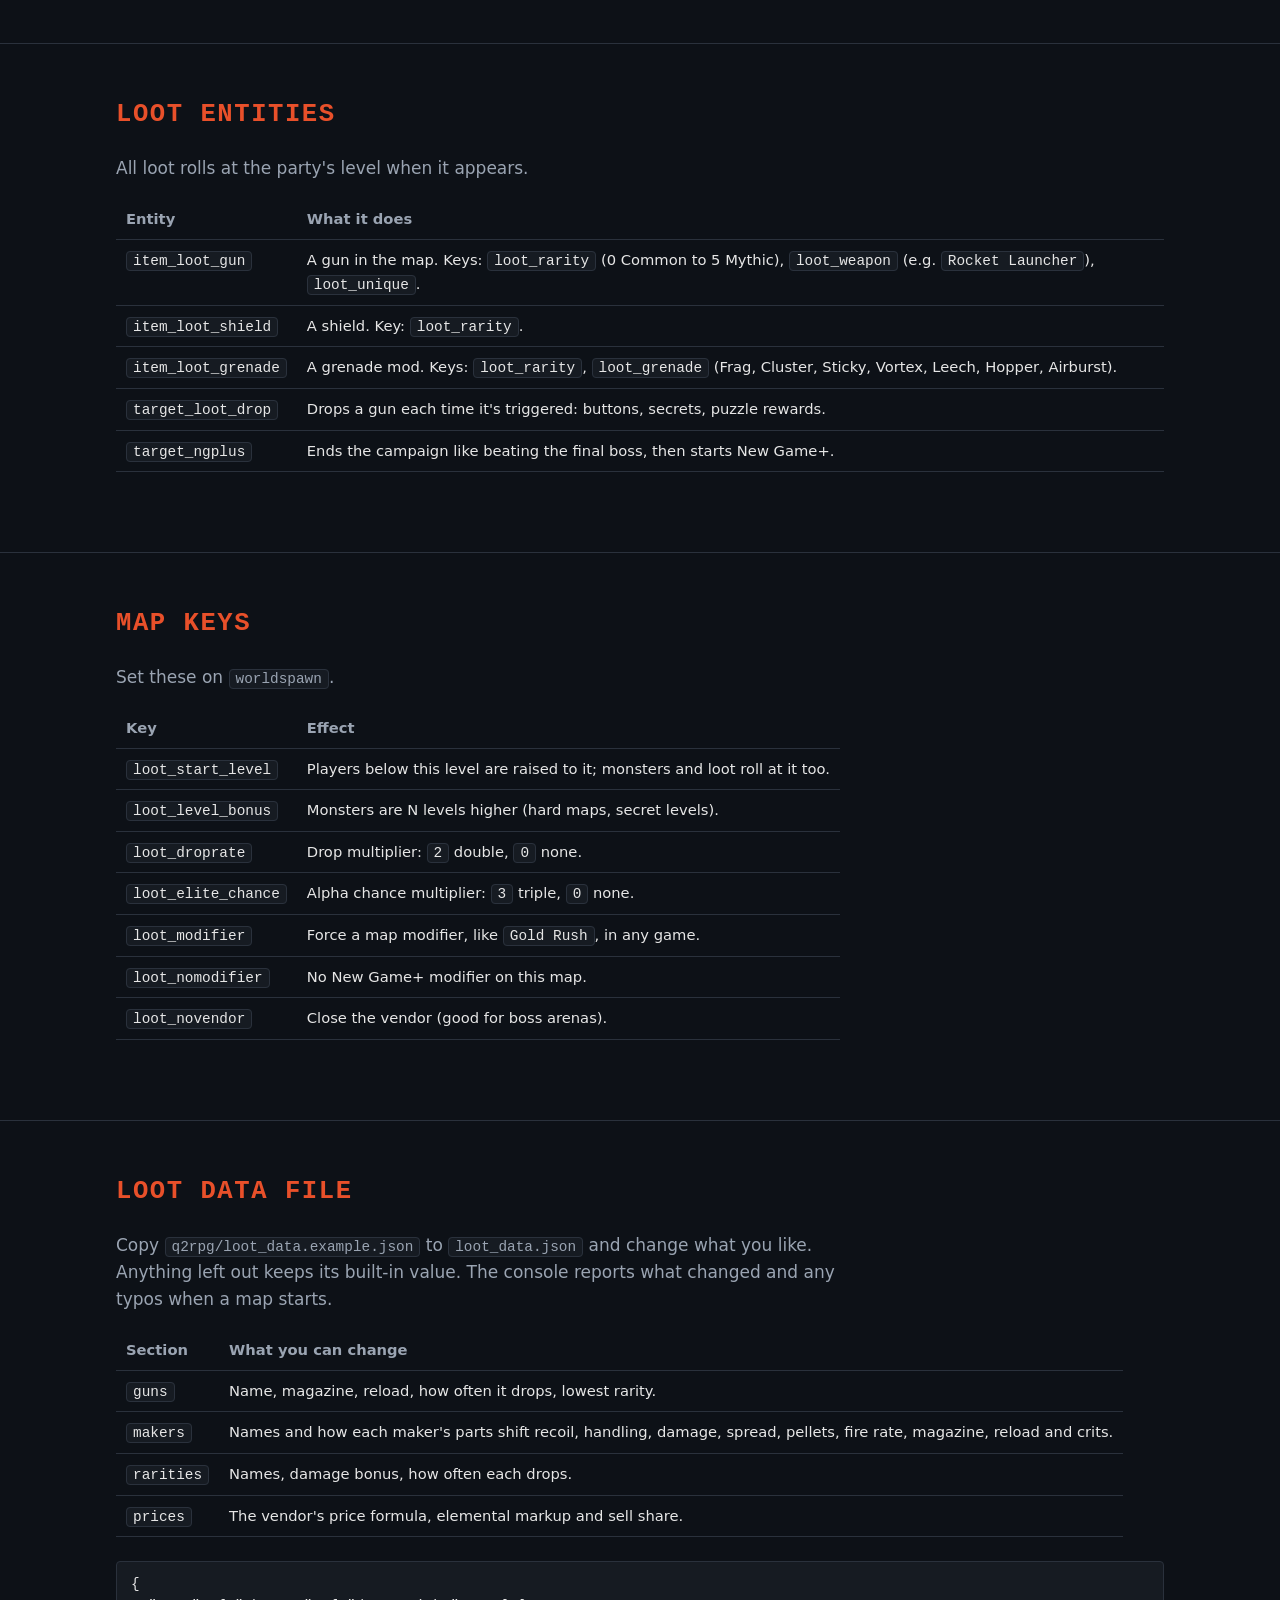
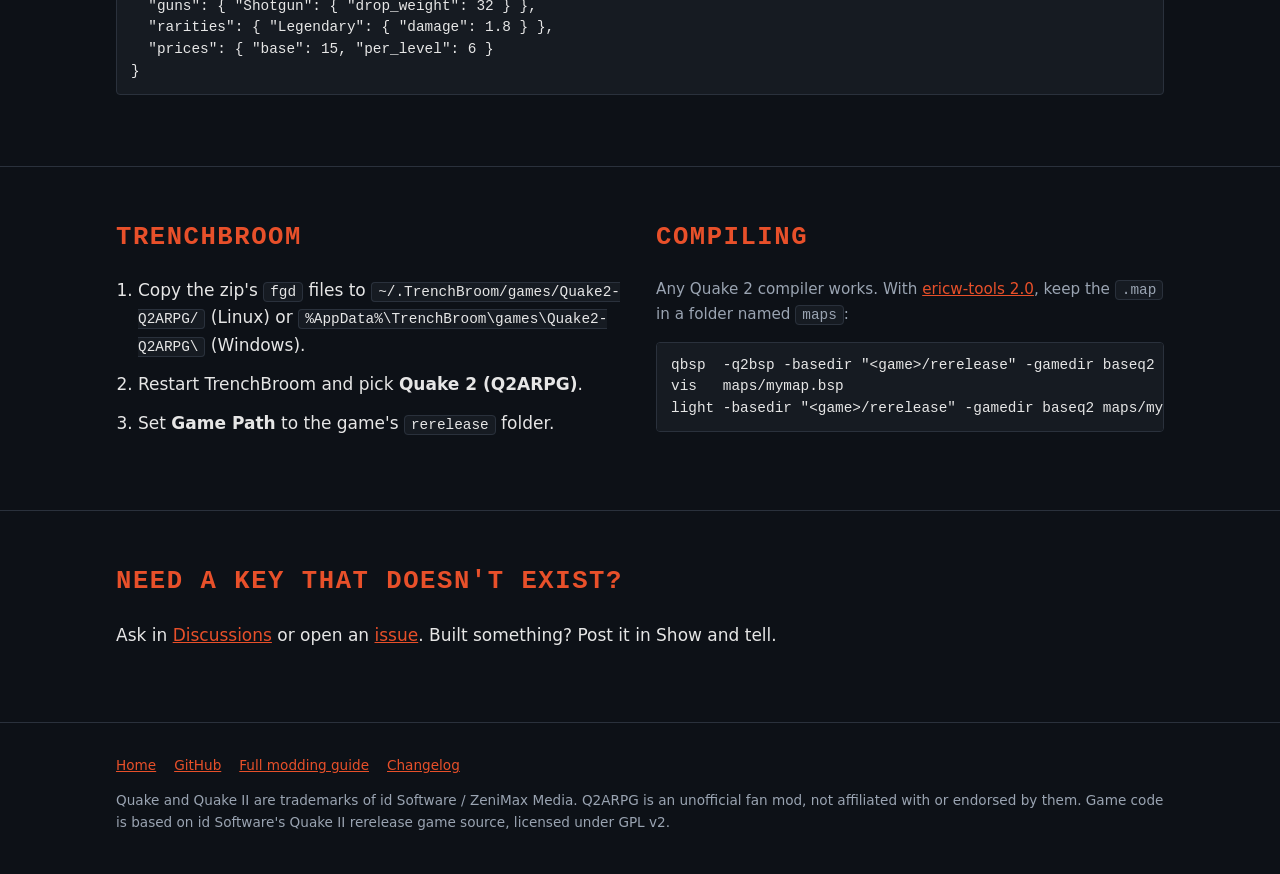
==== commit 7ab137e6: "Add modding page screenshots" ====
--- a/modding.html
+++ b/modding.html
@@ -55,7 +55,8 @@
       <tr><td><code>loot_nodrop</code></td><td><code>1</code>: no XP, cash, loot or challenge credit. Works on a <code>target_spawner</code> too, for endless fodder.</td></tr>
     </table>
     <div class="gallery">
-      <figure><a href="assets/mod-boss.jpg"><img src="assets/mod-boss.jpg" alt="A Berserker tagged as a mini-boss, with the room message listing its keys" loading="lazy" width="1280" height="700"></a><figcaption>Any monster can be a boss with <code>loot_boss</code></figcaption></figure>
+      <figure><a href="assets/mod-elite.jpg"><img src="assets/mod-elite.jpg" alt="A Gunner forced to be an Alpha Omega with loot_elite 2" loading="lazy" width="1280" height="700"></a><figcaption><code>loot_elite 2</code>: always an Omega</figcaption></figure>
+      <figure><a href="assets/mod-boss.jpg"><img src="assets/mod-boss.jpg" alt="A Tank tagged as a unit boss, with the room message listing its keys" loading="lazy" width="1280" height="700"></a><figcaption>Any monster can be a boss with <code>loot_boss</code></figcaption></figure>
       <figure><a href="assets/mod-placed-loot.jpg"><img src="assets/mod-placed-loot.jpg" alt="Guns placed in a room, each with a rarity beam" loading="lazy" width="1280" height="700"></a><figcaption>Placed guns with set rarities and weapons</figcaption></figure>
     </div>
   </div>
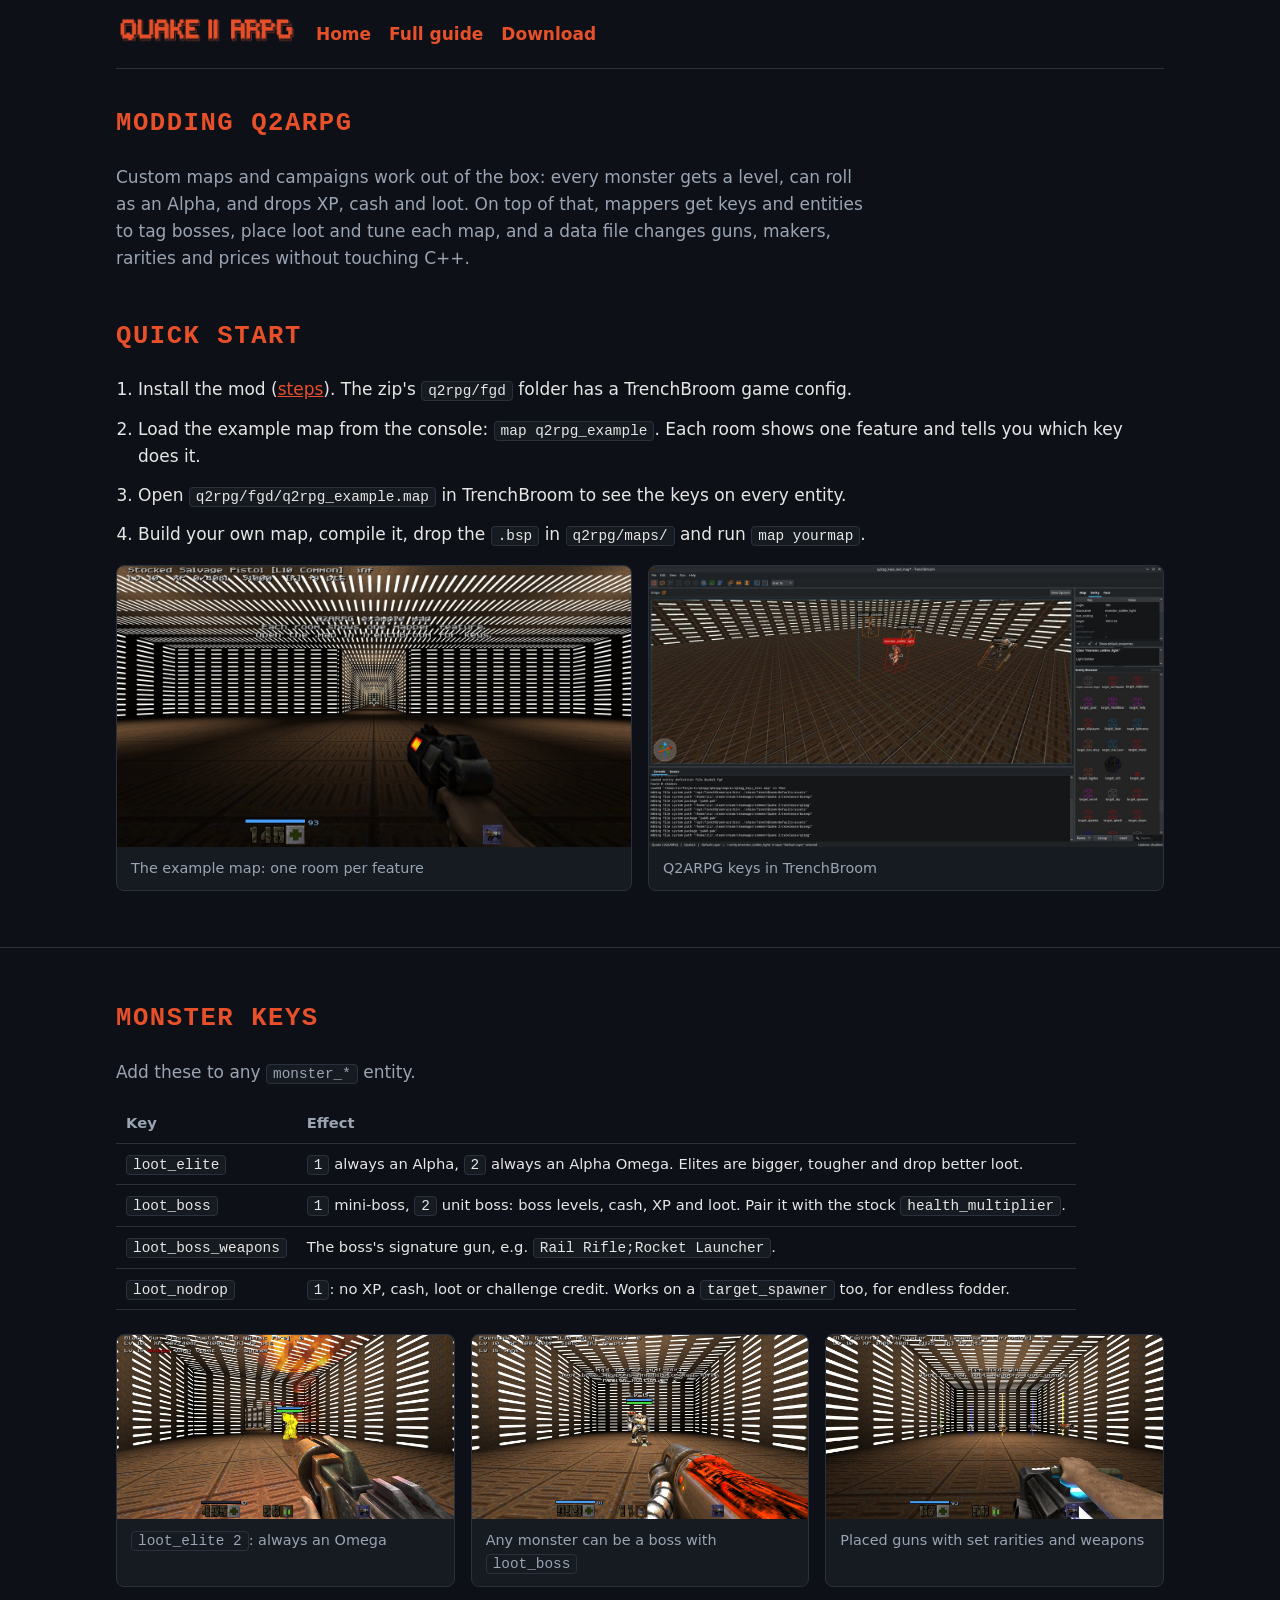
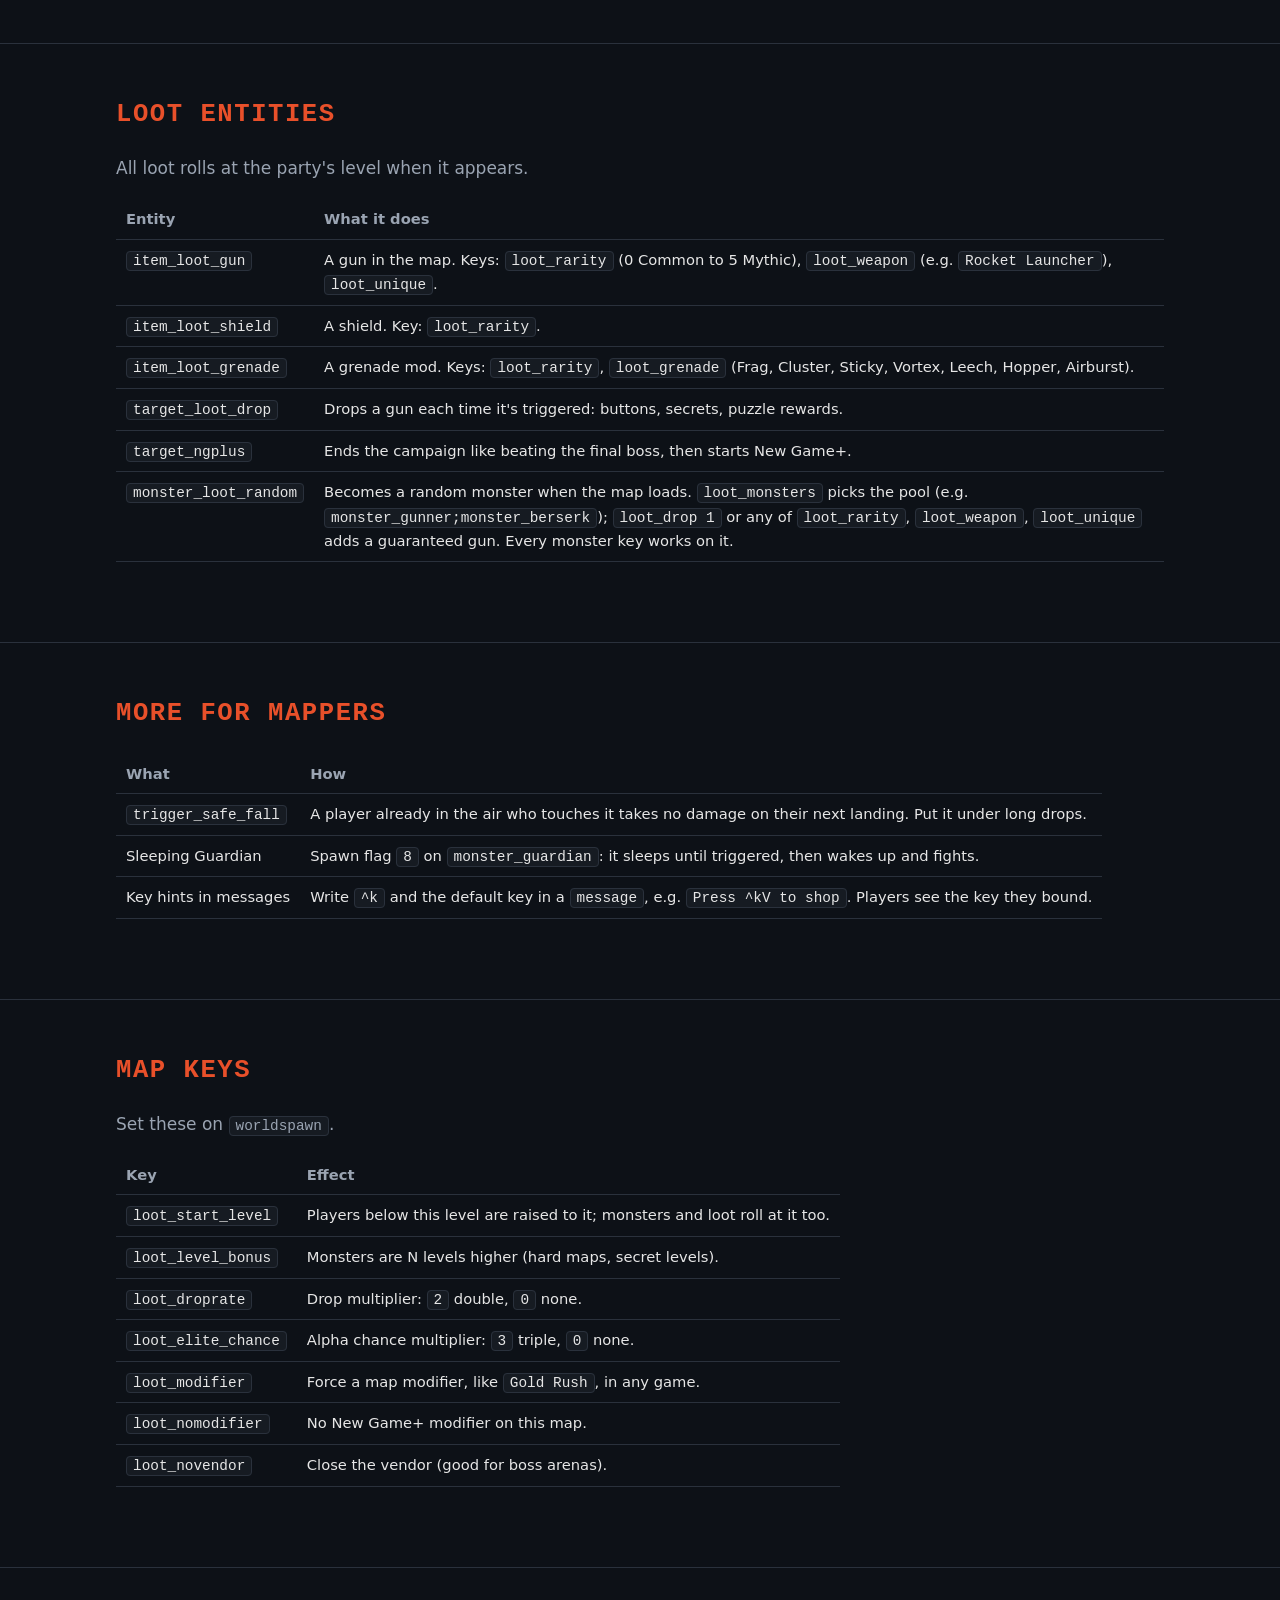
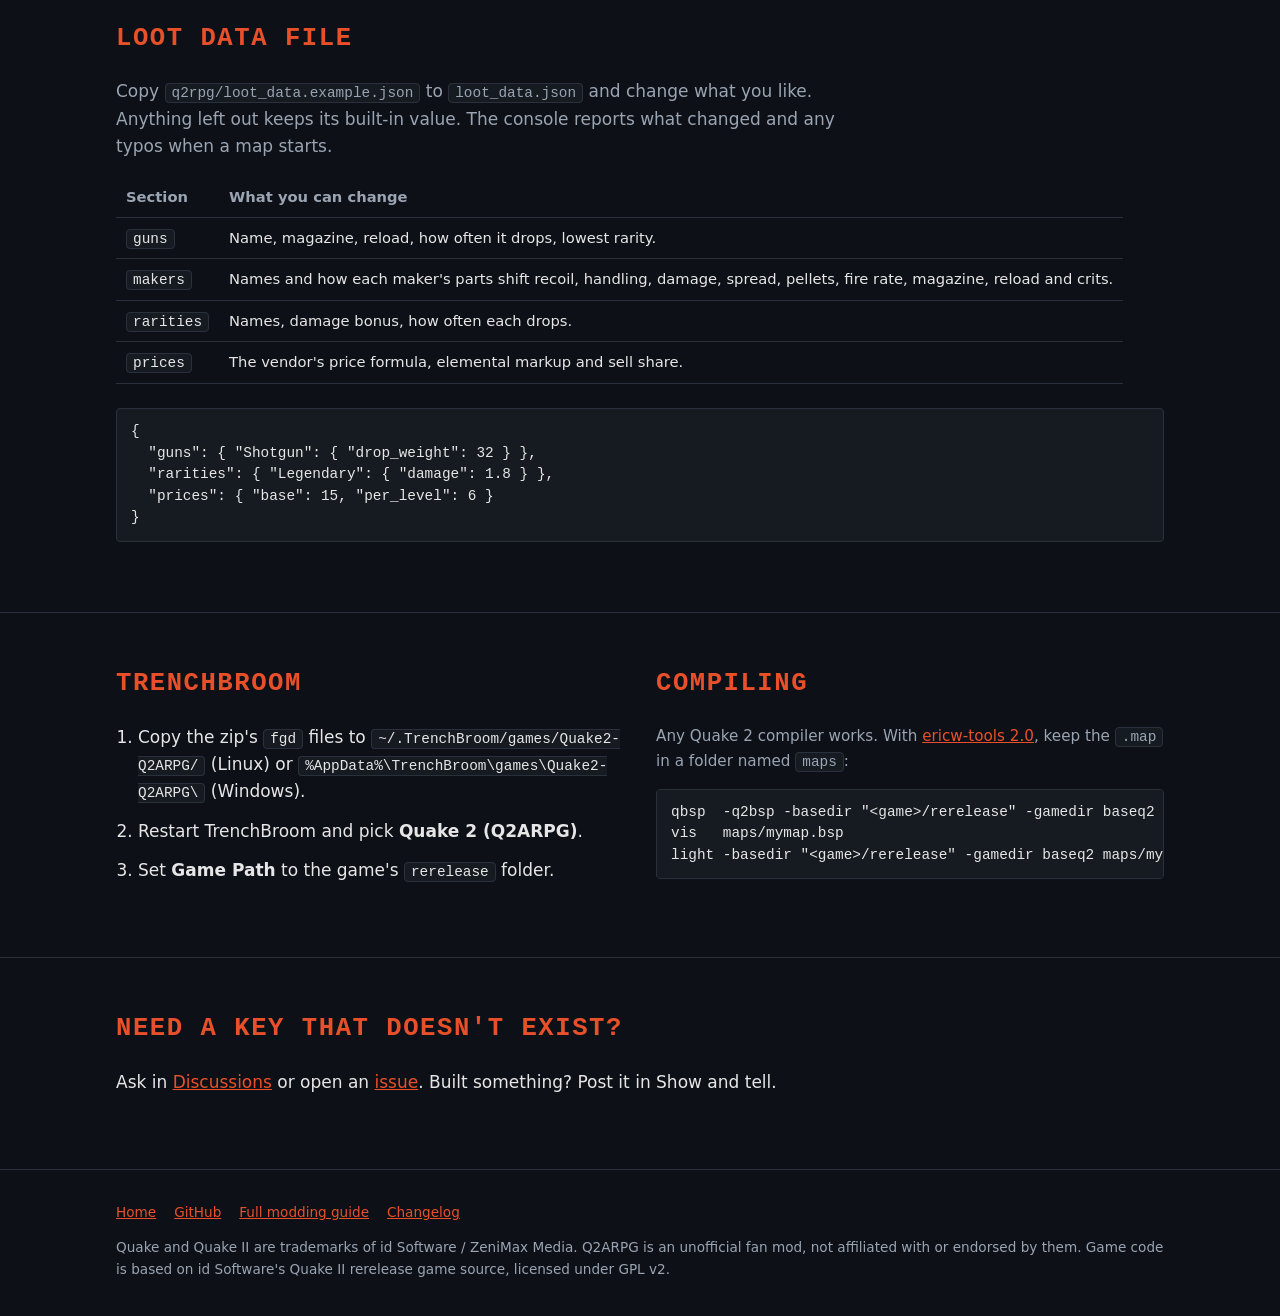
==== commit 279ffda7: "Site: v0.9.9 badge, New in 0.9.9 (binds stick, PSX Arachnid/Guardian, fixes), rebind note; modding: " ====
--- a/modding.html
+++ b/modding.html
@@ -73,6 +73,19 @@
       <tr><td><code>item_loot_grenade</code></td><td>A grenade mod. Keys: <code>loot_rarity</code>, <code>loot_grenade</code> (Frag, Cluster, Sticky, Vortex, Leech, Hopper, Airburst).</td></tr>
       <tr><td><code>target_loot_drop</code></td><td>Drops a gun each time it's triggered: buttons, secrets, puzzle rewards.</td></tr>
       <tr><td><code>target_ngplus</code></td><td>Ends the campaign like beating the final boss, then starts New Game+.</td></tr>
+      <tr><td><code>monster_loot_random</code></td><td>Becomes a random monster when the map loads. <code>loot_monsters</code> picks the pool (e.g. <code>monster_gunner;monster_berserk</code>); <code>loot_drop 1</code> or any of <code>loot_rarity</code>, <code>loot_weapon</code>, <code>loot_unique</code> adds a guaranteed gun. Every monster key works on it.</td></tr>
+    </table>
+  </div>
+</section>
+
+<section>
+  <div class="wrap">
+    <h2>More for mappers</h2>
+    <table>
+      <tr><th>What</th><th>How</th></tr>
+      <tr><td><code>trigger_safe_fall</code></td><td>A player already in the air who touches it takes no damage on their next landing. Put it under long drops.</td></tr>
+      <tr><td>Sleeping Guardian</td><td>Spawn flag <code>8</code> on <code>monster_guardian</code>: it sleeps until triggered, then wakes up and fights.</td></tr>
+      <tr><td>Key hints in messages</td><td>Write <code>^k</code> and the default key in a <code>message</code>, e.g. <code>Press ^kV to shop</code>. Players see the key they bound.</td></tr>
     </table>
   </div>
 </section>
--- a/assets/style.css
+++ b/assets/style.css
@@ -65,8 +65,6 @@
   }
 
   /* video */
-  .video { position: relative; aspect-ratio: 16 / 9; border-radius: 8px; overflow: hidden; border: 1px solid var(--line); background: #000; }
-  .video iframe { position: absolute; inset: 0; width: 100%; height: 100%; border: 0; }
 
   /* features */
   .features { display: grid; grid-template-columns: repeat(auto-fit, minmax(240px, 1fr)); gap: 16px; }
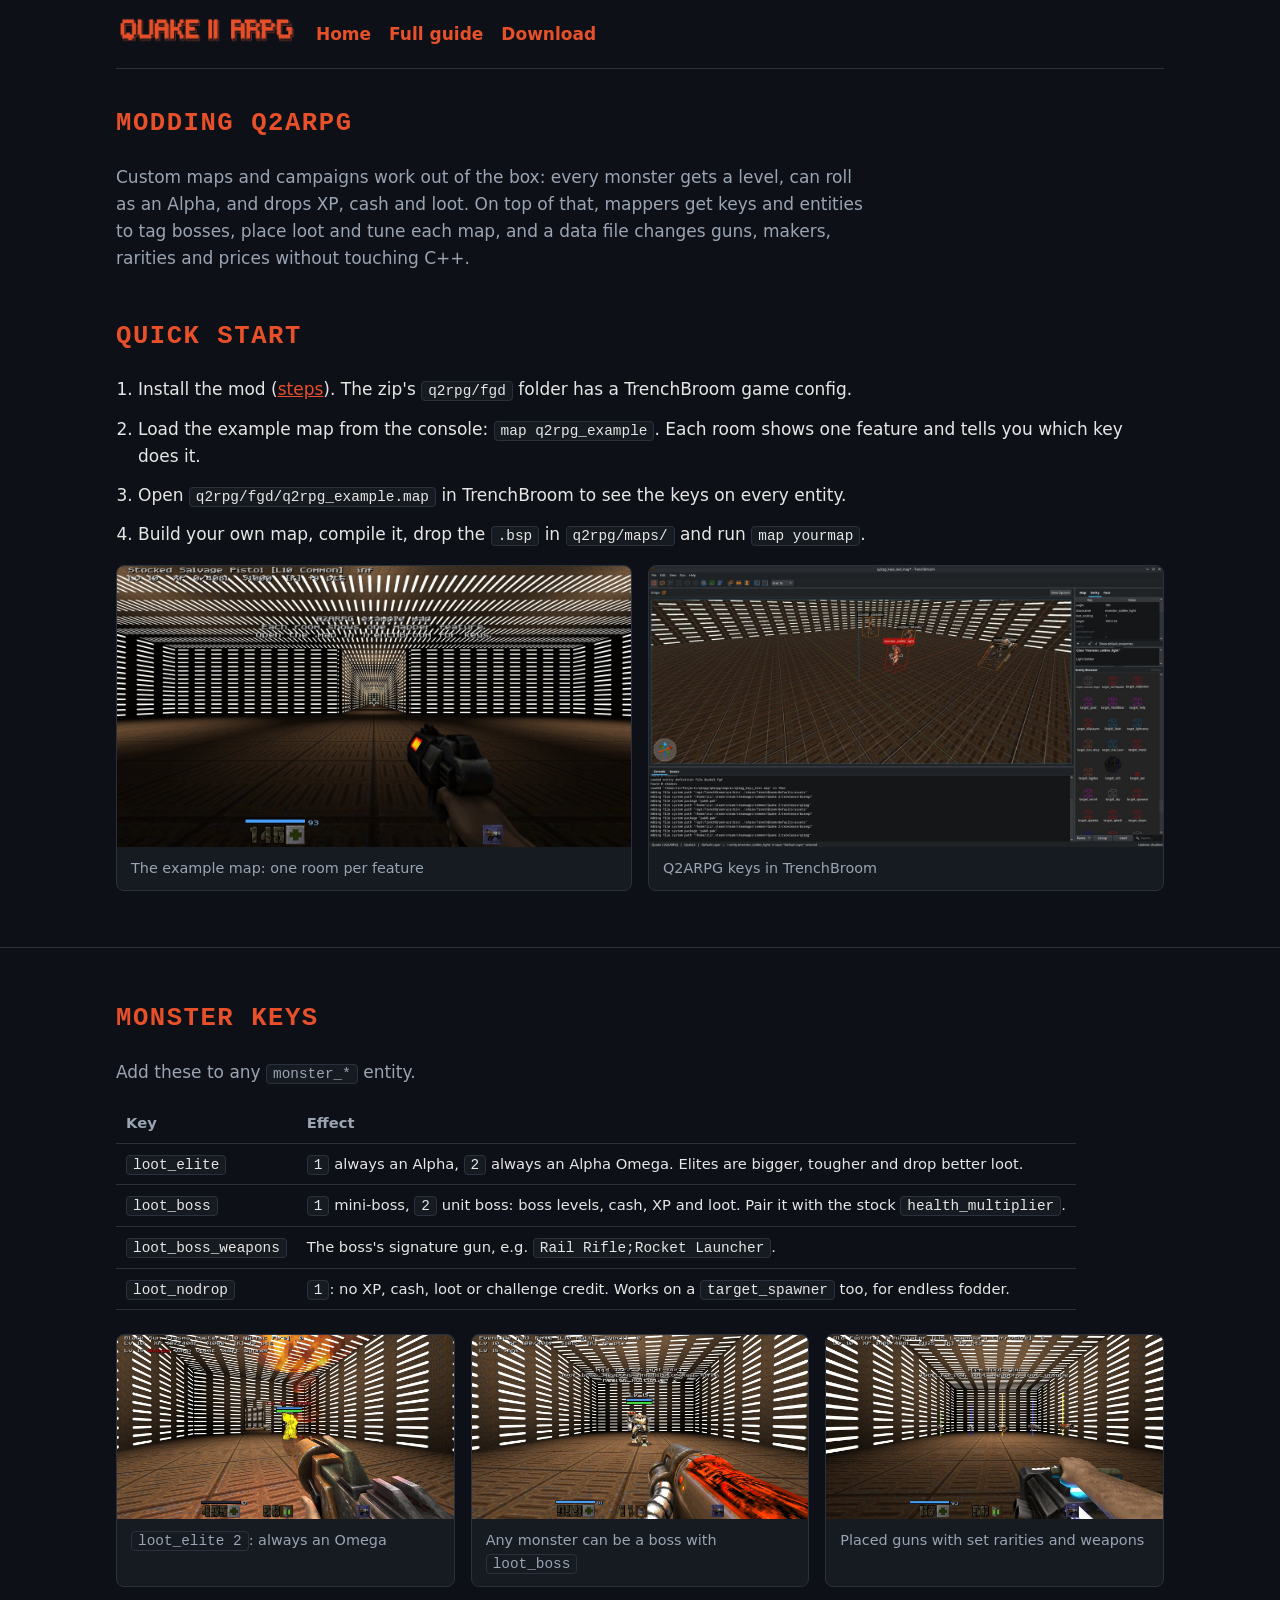
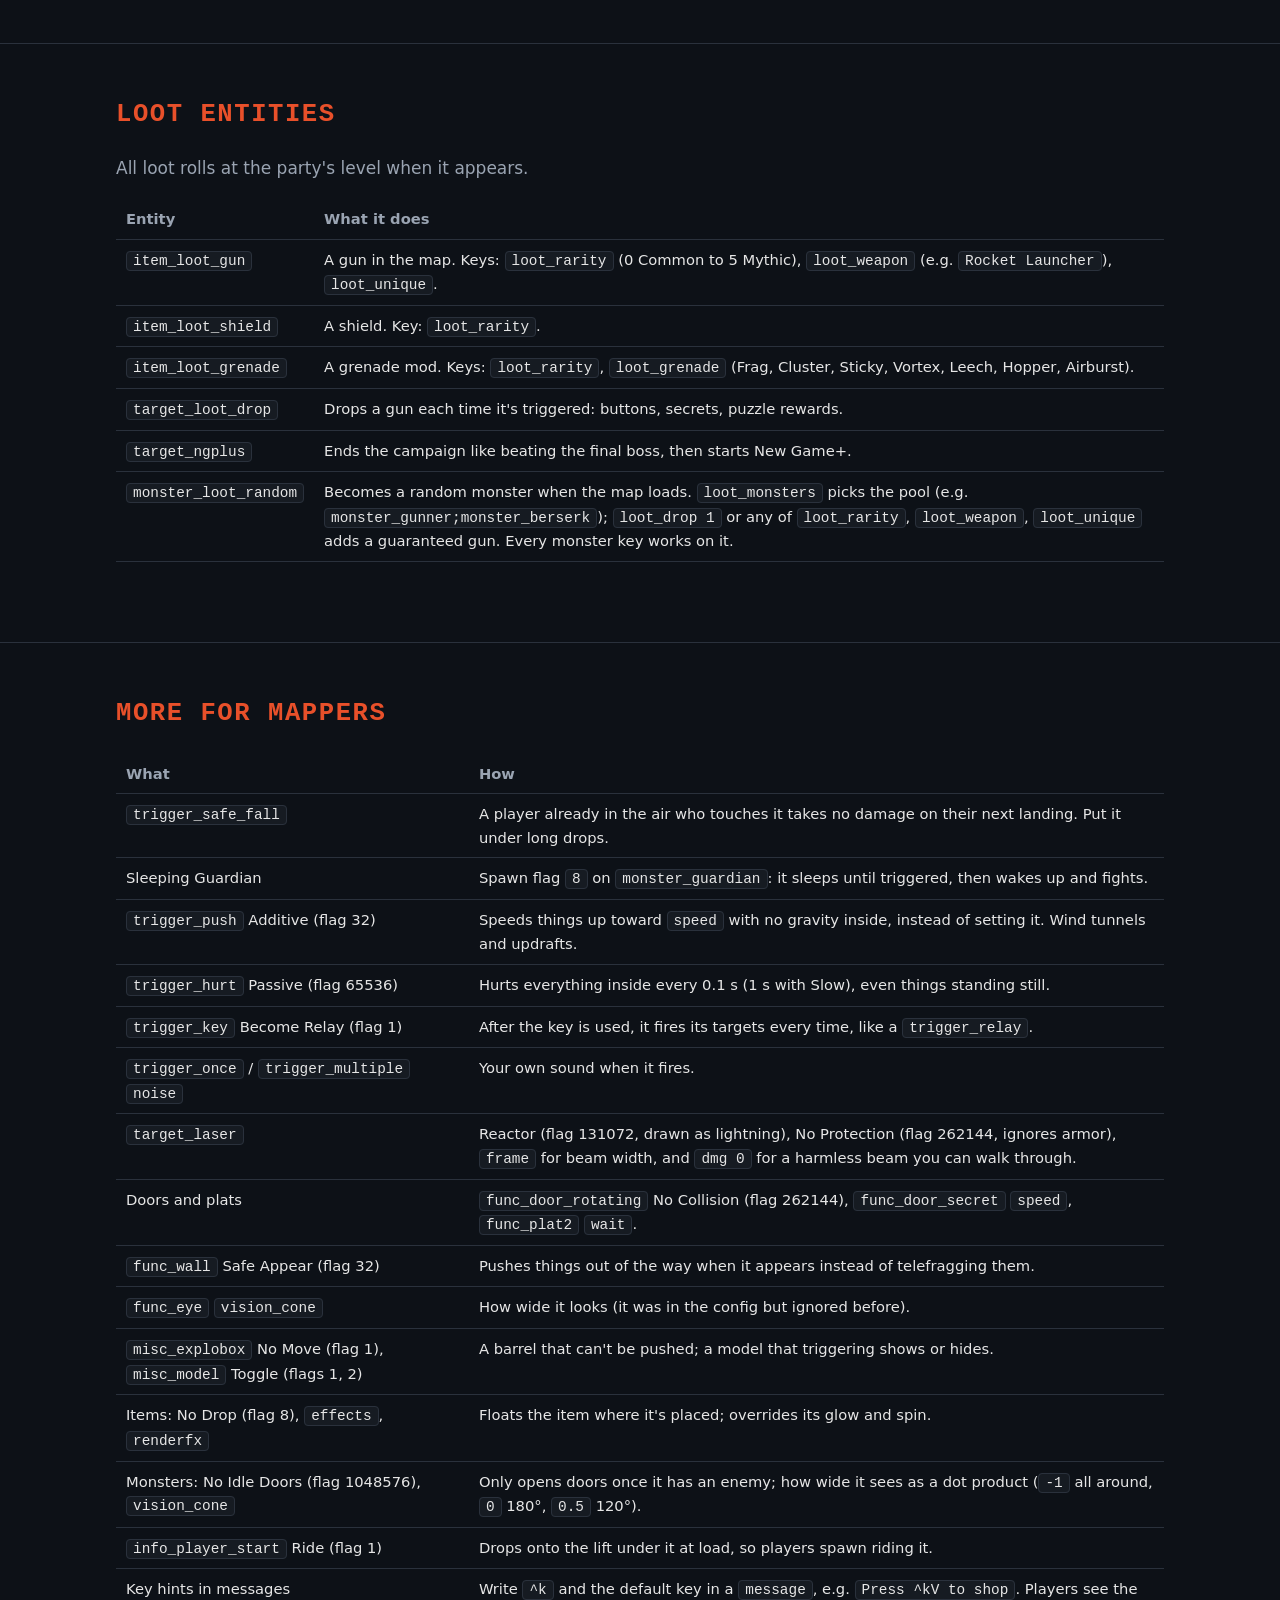
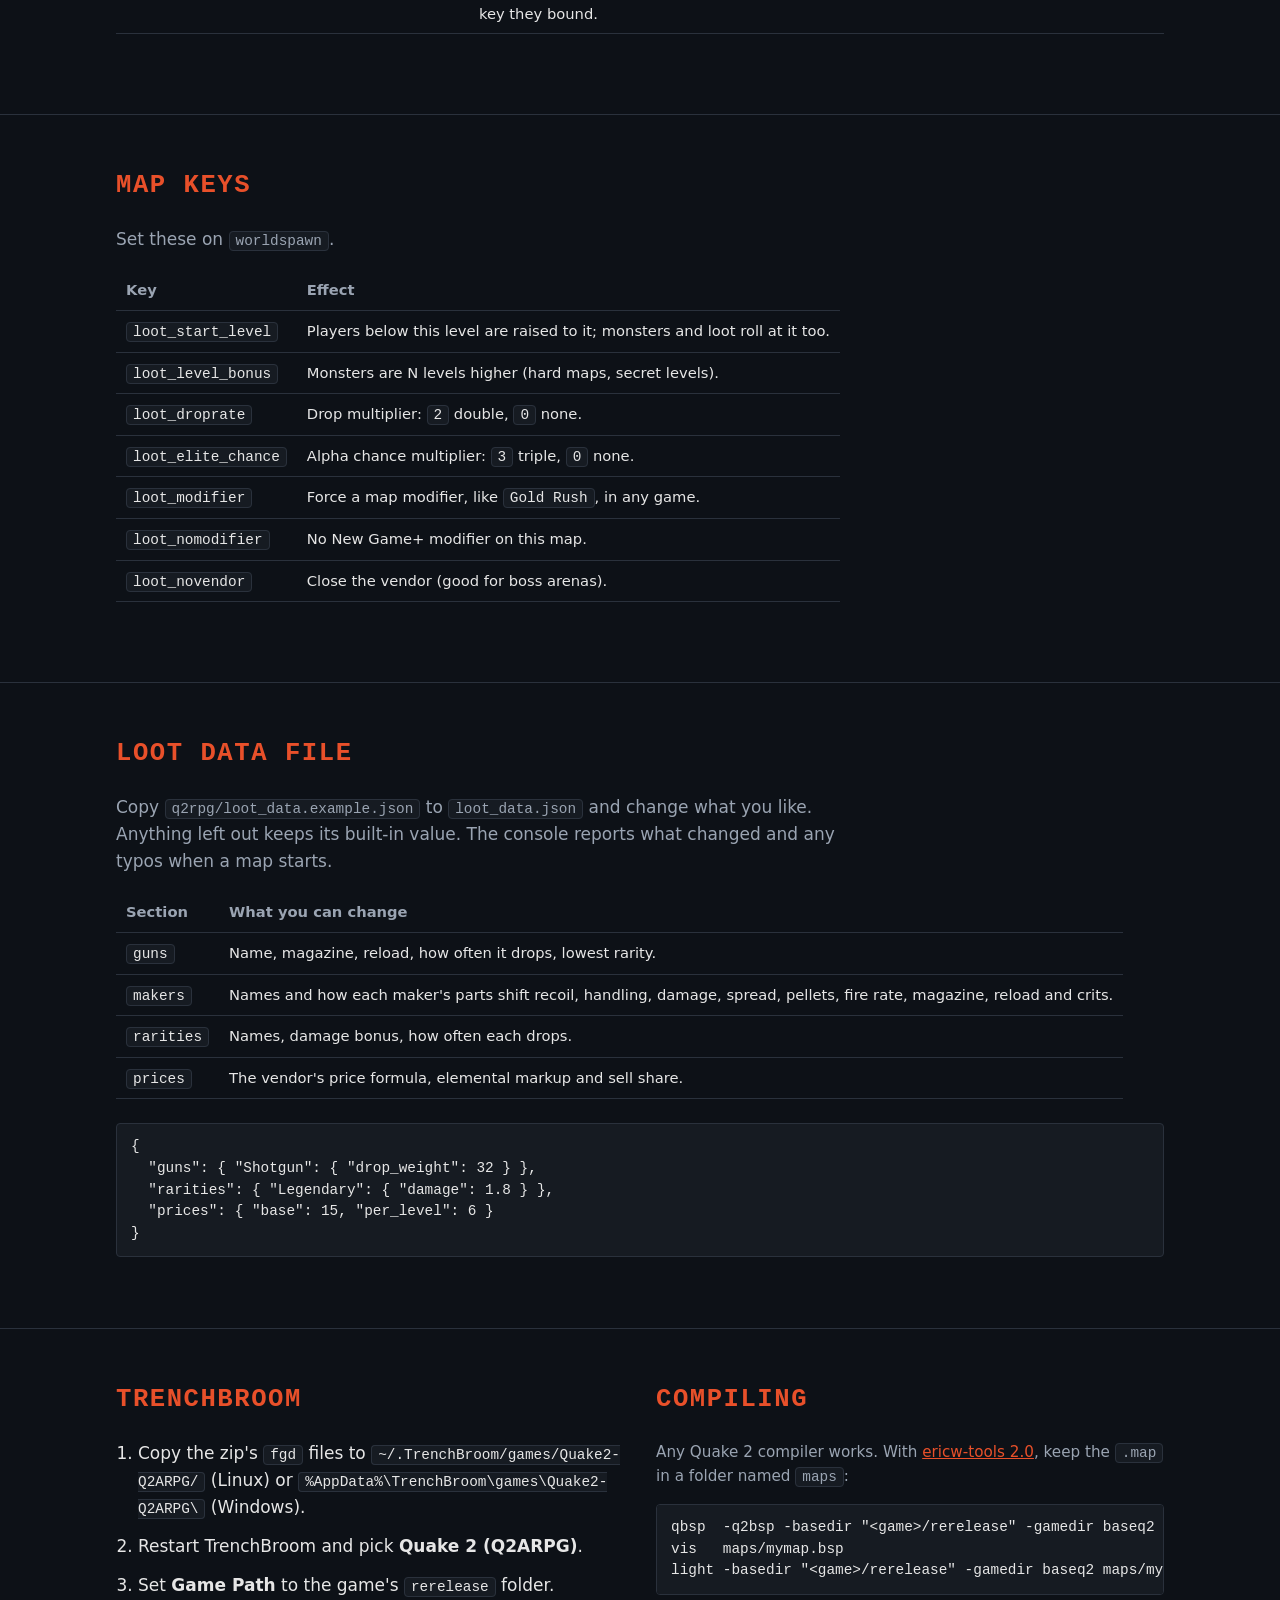
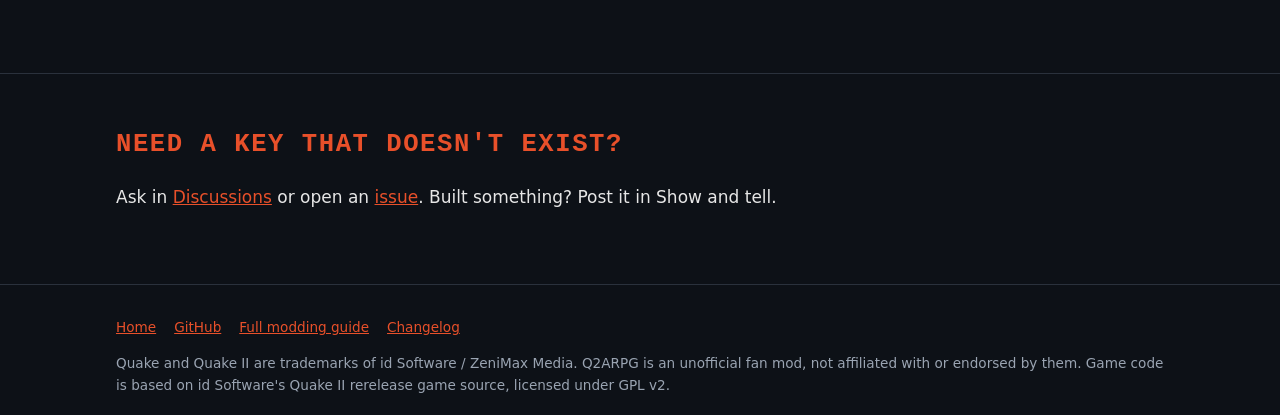
==== commit e497d89d: "0.9.10: Recycler, late-game Arachnid and Guardian, PSX mapper features" ====
--- a/modding.html
+++ b/modding.html
@@ -85,6 +85,18 @@
       <tr><th>What</th><th>How</th></tr>
       <tr><td><code>trigger_safe_fall</code></td><td>A player already in the air who touches it takes no damage on their next landing. Put it under long drops.</td></tr>
       <tr><td>Sleeping Guardian</td><td>Spawn flag <code>8</code> on <code>monster_guardian</code>: it sleeps until triggered, then wakes up and fights.</td></tr>
+      <tr><td><code>trigger_push</code> Additive (flag 32)</td><td>Speeds things up toward <code>speed</code> with no gravity inside, instead of setting it. Wind tunnels and updrafts.</td></tr>
+      <tr><td><code>trigger_hurt</code> Passive (flag 65536)</td><td>Hurts everything inside every 0.1 s (1 s with Slow), even things standing still.</td></tr>
+      <tr><td><code>trigger_key</code> Become Relay (flag 1)</td><td>After the key is used, it fires its targets every time, like a <code>trigger_relay</code>.</td></tr>
+      <tr><td><code>trigger_once</code> / <code>trigger_multiple</code> <code>noise</code></td><td>Your own sound when it fires.</td></tr>
+      <tr><td><code>target_laser</code></td><td>Reactor (flag 131072, drawn as lightning), No Protection (flag 262144, ignores armor), <code>frame</code> for beam width, and <code>dmg 0</code> for a harmless beam you can walk through.</td></tr>
+      <tr><td>Doors and plats</td><td><code>func_door_rotating</code> No Collision (flag 262144), <code>func_door_secret</code> <code>speed</code>, <code>func_plat2</code> <code>wait</code>.</td></tr>
+      <tr><td><code>func_wall</code> Safe Appear (flag 32)</td><td>Pushes things out of the way when it appears instead of telefragging them.</td></tr>
+      <tr><td><code>func_eye</code> <code>vision_cone</code></td><td>How wide it looks (it was in the config but ignored before).</td></tr>
+      <tr><td><code>misc_explobox</code> No Move (flag 1), <code>misc_model</code> Toggle (flags 1, 2)</td><td>A barrel that can't be pushed; a model that triggering shows or hides.</td></tr>
+      <tr><td>Items: No Drop (flag 8), <code>effects</code>, <code>renderfx</code></td><td>Floats the item where it's placed; overrides its glow and spin.</td></tr>
+      <tr><td>Monsters: No Idle Doors (flag 1048576), <code>vision_cone</code></td><td>Only opens doors once it has an enemy; how wide it sees as a dot product (<code>-1</code> all around, <code>0</code> 180°, <code>0.5</code> 120°).</td></tr>
+      <tr><td><code>info_player_start</code> Ride (flag 1)</td><td>Drops onto the lift under it at load, so players spawn riding it.</td></tr>
       <tr><td>Key hints in messages</td><td>Write <code>^k</code> and the default key in a <code>message</code>, e.g. <code>Press ^kV to shop</code>. Players see the key they bound.</td></tr>
     </table>
   </div>
